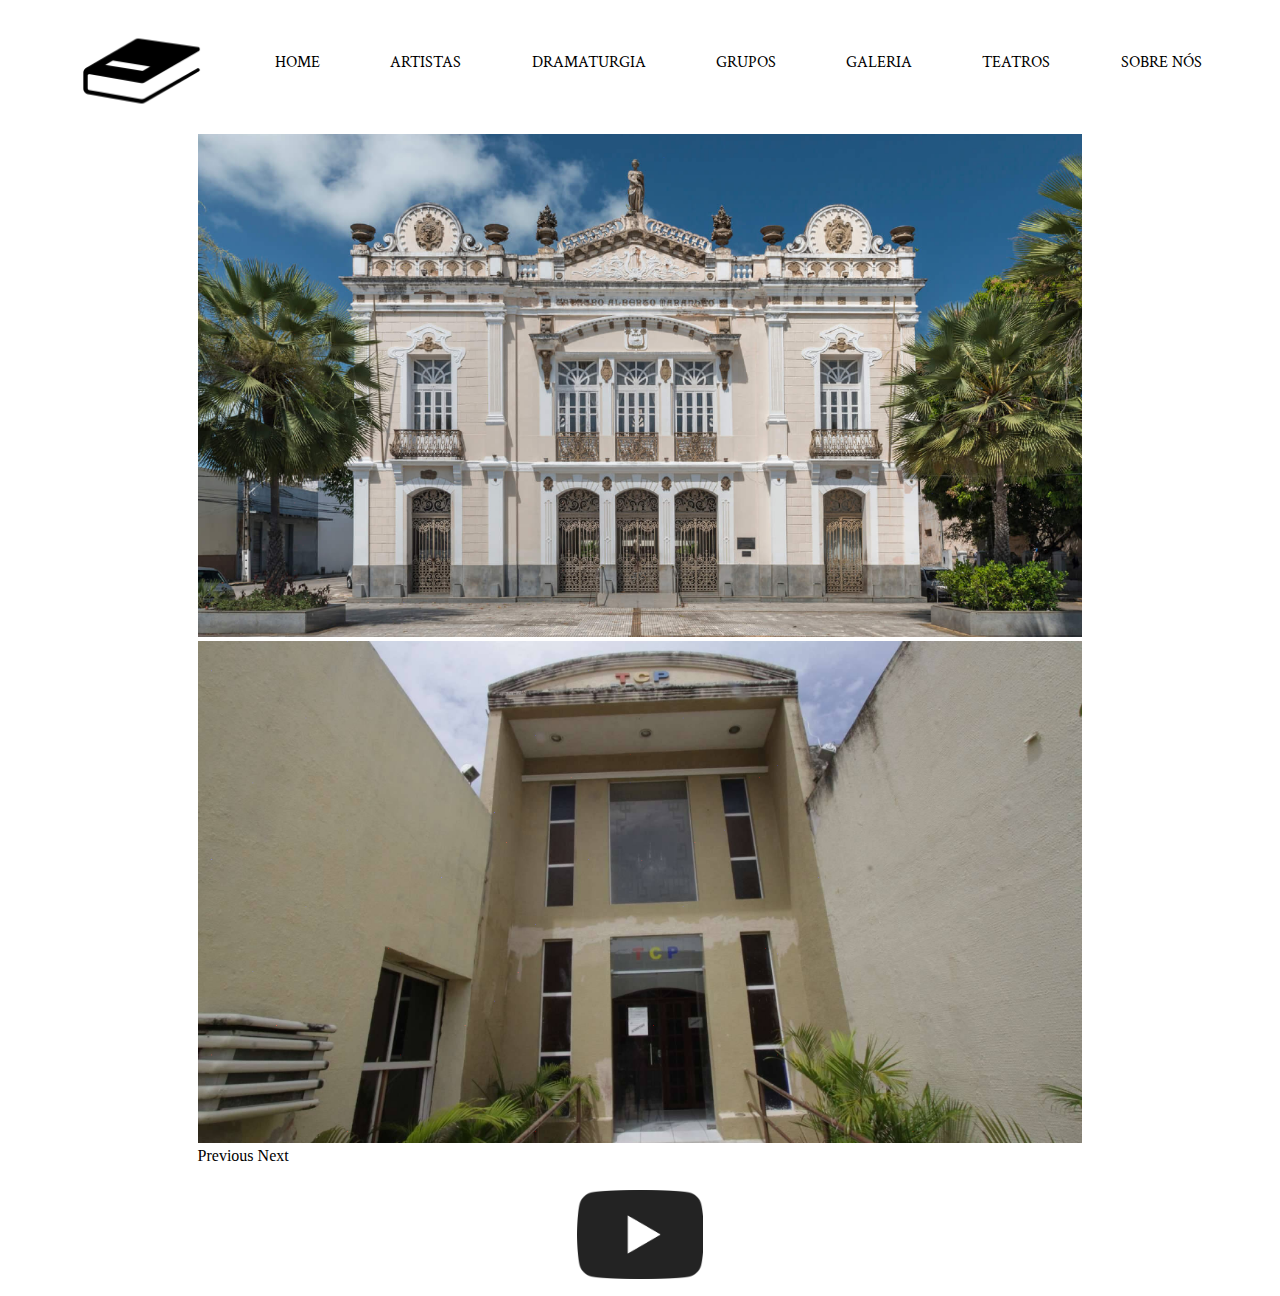
==== index.html @ 7460e3d3 "Add files via upload" ====
<!DOCTYPE html>
<html lang="pt-br">

<head>
  <meta charset="UTF-8">
  <meta name="viewport" content="width=device-width, initial-scale=1.0">
  <title>Home</title>
  <link rel="stylesheet" href="https://stackpath.bootstrapcdn.com/bootstrap/4.1.3/css/bootstrap.min.css"
    integrity="sha384-MCw98/SFnGE8fJT3GXwEOngsV7Zt27NXFoaoApmYm81iuXoPkFOJwJ8ERdknLPMO" crossorigin="anonymous">
  <link rel="stylesheet" href="css/index.css">
  <link href="https://fonts.googleapis.com/css2?family=Crimson+Text&display=swap" rel="stylesheet">
  <link rel="icon" href="imagens/favicon.ico">
</head>

<body class="fadein">
  <div id="navbar">
    <img src="imagens/logo.png" alt="Logo" id="imagemlogo">
    <a href="index.html" id="link1" class="grow">HOME</a>
    <a href="artistas.html" id="link2" class="grow">ARTISTAS</a>
    <a href="dramaturgia.html" id="link3" class="grow">DRAMATURGIA</a>
    <a href="futuro.html" id="link4" class="grow">GRUPOS</a>
    <a href="futuro.html" id="link5" class="grow">GALERIA</a>
    <a href="futuro.html" id="link6" class="grow">TEATROS</a>
    <a href="futuro.html" id="link7" class="grow">SOBRE NÓS</a>
  </div>
  <div id="carrossel">
    <div id="carouselExampleFade" class="carousel slide carousel-fade" data-ride="carousel">
      <div class="carousel-inner">
        <div class="carousel-item active">
          <img class="d-block w-100" src="imagens/carrosselalbertomenor.png" alt="First slide">
        </div>
        <div class="carousel-item">
          <img class="d-block w-100" src="imagens/carrosselpopularmenor.png" alt="Second slide">
        </div>
      </div>
      <a class="carousel-control-prev" href="#carouselExampleFade" role="button" data-slide="prev">
        <span class="carousel-control-prev-icon" aria-hidden="true"></span>
        <span class="sr-only">Previous</span>
      </a>
      <a class="carousel-control-next" href="#carouselExampleFade" role="button" data-slide="next">
        <span class="carousel-control-next-icon" aria-hidden="true"></span>
        <span class="sr-only">Next</span>
      </a>
    </div>
  </div>

  <div id="iconeyt" class="grow">
    <a href="https://www.youtube.com/?gl=BR">
      <img src="imagens/iconeyt.png" alt="Ícone Youtube">
    </a>
  </div>

  <script src="https://code.jquery.com/jquery-3.4.1.slim.min.js"
    integrity="sha384-J6qa4849blE2+poT4WnyKhv5vZF5SrPo0iEjwBvKU7imGFAV0wwj1yYfoRSJoZ+n"
    crossorigin="anonymous"></script>
  <script src="https://cdn.jsdelivr.net/npm/popper.js@1.16.0/dist/umd/popper.min.js"
    integrity="sha384-Q6E9RHvbIyZFJoft+2mJbHaEWldlvI9IOYy5n3zV9zzTtmI3UksdQRVvoxMfooAo"
    crossorigin="anonymous"></script>
  <script src="https://stackpath.bootstrapcdn.com/bootstrap/4.4.1/js/bootstrap.min.js"
    integrity="sha384-wfSDF2E50Y2D1uUdj0O3uMBJnjuUD4Ih7YwaYd1iqfktj0Uod8GCExl3Og8ifwB6"
    crossorigin="anonymous"></script>
</body>

</html>
---- css/index.css ----
html{
    max-width: 100%;
}

#navbar{
    display: flex;
    flex-wrap: wrap;
    justify-content: space-evenly;
    font-family: 'Crimson Text', serif;
    height: 20%;
    width: 100%;
}

#imagemlogo{
    width: 10%;
    height: 20%;
}

a{
    color: black;
    text-decoration: none;
}

#link1,#link2,#link3,#link4,#link5,#link6,#link7{
    margin-top: 3.5%;
    font-size: 100%;
}

img{
    max-width: 100%;
    max-height: 100%;
}

#carrossel{
    width: 70%;
    margin-left: 15%;
}

#iconeyt{
    margin-top: 2%;
    margin-bottom: 1%;
    margin-left: 45%;
    height: 10%;
    width: 10%;
}

.grow { 
    transition: all .2s ease-in-out; 
    }
    
.grow:hover { 
    transform: scale(1.1);
    text-decoration: none;
    }

.fadein {
    -webkit-animation: fadein 1s; /* Safari, Chrome and Opera > 12.1 */
       -moz-animation: fadein 1s; /* Firefox < 16 */
        -ms-animation: fadein 1s; /* Internet Explorer */
         -o-animation: fadein 1s; /* Opera < 12.1 */
            animation: fadein 1s;
}

@keyframes fadein {
    from { opacity: 0; }
    to   { opacity: 1; }
}

/* Firefox < 16 */
@-moz-keyframes fadein {
    from { opacity: 0; }
    to   { opacity: 1; }
}

/* Safari, Chrome and Opera > 12.1 */
@-webkit-keyframes fadein {
    from { opacity: 0; }
    to   { opacity: 1; }
}

/* Internet Explorer */
@-ms-keyframes fadein {
    from { opacity: 0; }
    to   { opacity: 1; }
}

/* Opera < 12.1 */
@-o-keyframes fadein {
    from { opacity: 0; }
    to   { opacity: 1; }
}
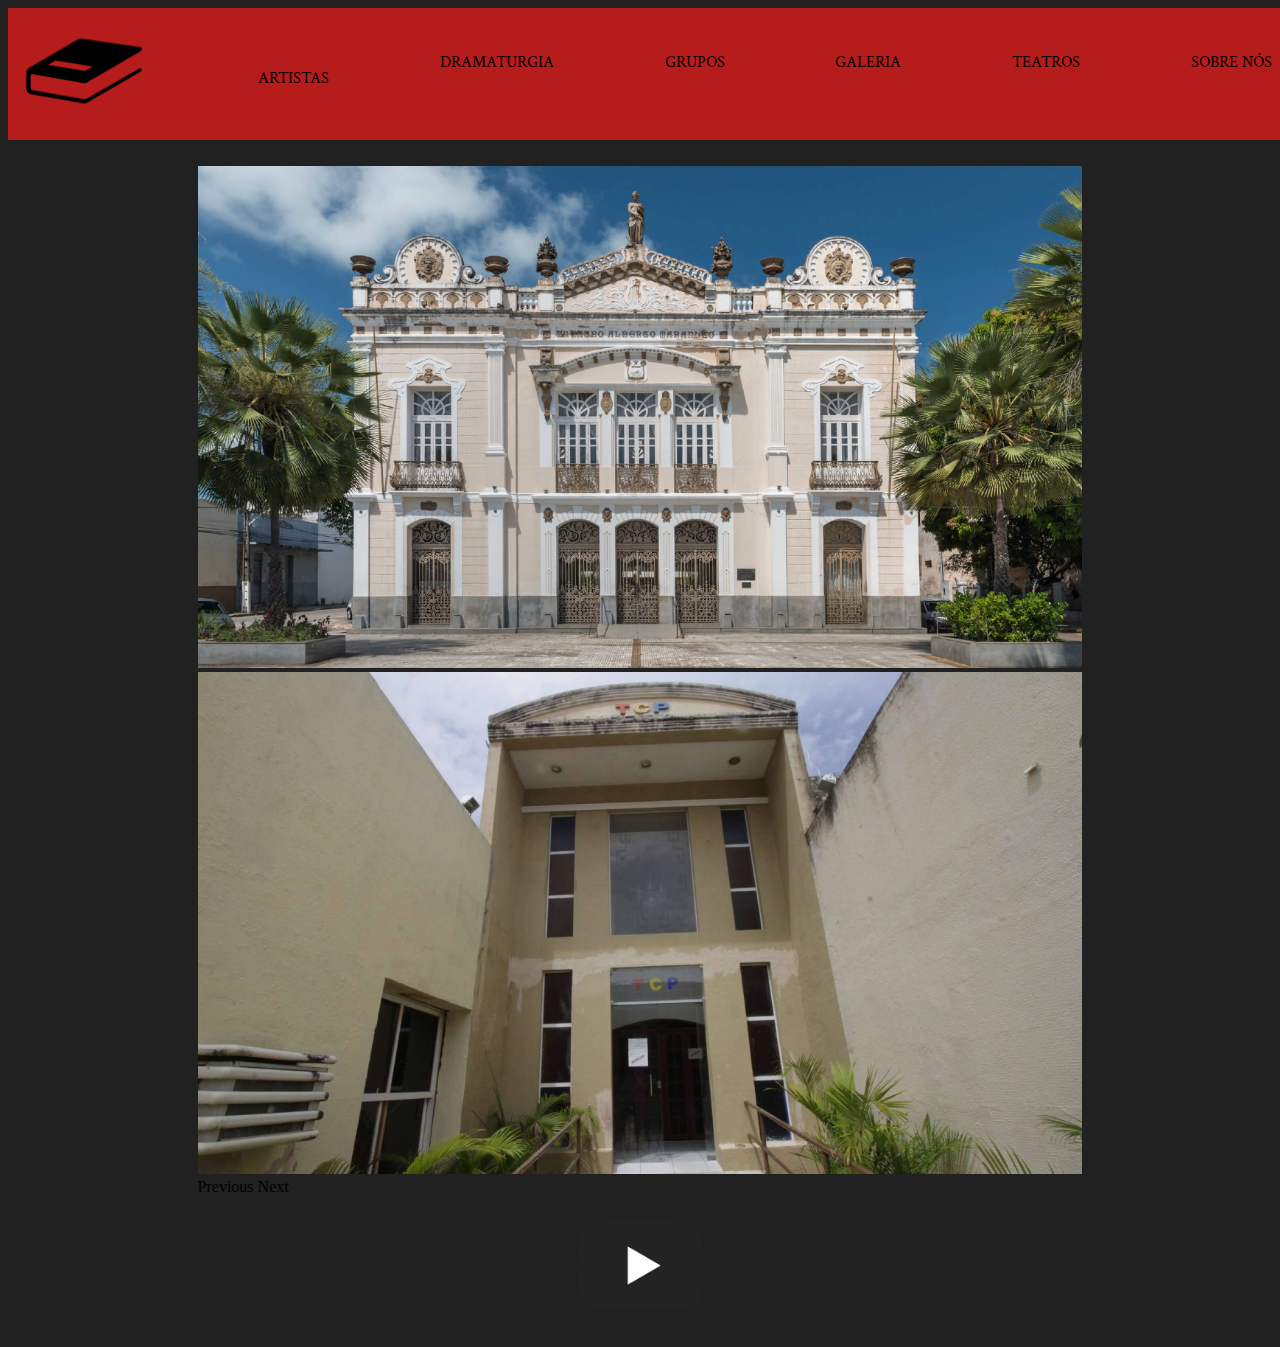
==== commit a46209b8: "Add files via upload" ====
--- a/index.html
+++ b/index.html
@@ -14,14 +14,20 @@
 
 <body class="fadein">
   <div id="navbar">
-    <img src="imagens/logo.png" alt="Logo" id="imagemlogo">
-    <a href="index.html" id="link1" class="grow">HOME</a>
-    <a href="artistas.html" id="link2" class="grow">ARTISTAS</a>
-    <a href="dramaturgia.html" id="link3" class="grow">DRAMATURGIA</a>
-    <a href="futuro.html" id="link4" class="grow">GRUPOS</a>
-    <a href="futuro.html" id="link5" class="grow">GALERIA</a>
-    <a href="futuro.html" id="link6" class="grow">TEATROS</a>
-    <a href="futuro.html" id="link7" class="grow">SOBRE NÓS</a>
+    <a href="index.html" id="link1" class="grow2"><img src="imagens/logo.png" alt="Logo" id="imagemlogo"></a>
+      <div class="dropdown">
+        <p onclick="myFunction()" class="dropbtn" class="grow1">ARTISTAS</p>
+        <div id="myDropdown" class="dropdown-content">
+          <a href="#" onclick="tipo(event)" id="diretor">DIRETOR</a>
+          <a href="#" onclick="tipo(event)" id="ator">ATOR</a>
+          <a href="#" onclick="tipo(event)" id="dramaturgo">DRAMATURGO</a>
+        </div>
+      </div>
+    <a href="dramaturgia.html" id="link3" class="grow1">DRAMATURGIA</a>
+    <a href="futuro.html" id="link4" class="grow1">GRUPOS</a>
+    <a href="futuro.html" id="link5" class="grow1">GALERIA</a>
+    <a href="futuro.html" id="link6" class="grow1">TEATROS</a>
+    <a href="futuro.html" id="link7" class="grow1">SOBRE NÓS</a>
   </div>
   <div id="carrossel">
     <div id="carouselExampleFade" class="carousel slide carousel-fade" data-ride="carousel">
@@ -44,7 +50,7 @@
     </div>
   </div>
 
-  <div id="iconeyt" class="grow">
+  <div id="iconeyt" class="grow2">
     <a href="https://www.youtube.com/?gl=BR">
       <img src="imagens/iconeyt.png" alt="Ícone Youtube">
     </a>
@@ -59,6 +65,7 @@
   <script src="https://stackpath.bootstrapcdn.com/bootstrap/4.4.1/js/bootstrap.min.js"
     integrity="sha384-wfSDF2E50Y2D1uUdj0O3uMBJnjuUD4Ih7YwaYd1iqfktj0Uod8GCExl3Og8ifwB6"
     crossorigin="anonymous"></script>
+  <script src="js/index.js"></script>
 </body>
 
 </html>--- a/css/index.css
+++ b/css/index.css
@@ -1,19 +1,26 @@
 html{
     max-width: 100%;
+}
+
+body{
+    background-color: #212121 ;
 }
 
 #navbar{
     display: flex;
     flex-wrap: wrap;
-    justify-content: space-evenly;
+    justify-content: space-between;
     font-family: 'Crimson Text', serif;
+    padding-right: 1%;
     height: 20%;
     width: 100%;
+    background-color: #b71c1c;
 }
 
-#imagemlogo{
+#link1{
     width: 10%;
     height: 20%;
+    margin-left: 1%;
 }
 
 a{
@@ -21,9 +28,10 @@
     text-decoration: none;
 }
 
-#link1,#link2,#link3,#link4,#link5,#link6,#link7{
+#link2,#link3,#link4,#link5,#link6,#link7{
     margin-top: 3.5%;
     font-size: 100%;
+    height: 1%;
 }
 
 img{
@@ -33,25 +41,34 @@
 
 #carrossel{
     width: 70%;
+    padding-top: 2%;
     margin-left: 15%;
 }
 
 #iconeyt{
     margin-top: 2%;
-    margin-bottom: 1%;
+    padding-bottom: 2%;
     margin-left: 45%;
     height: 10%;
     width: 10%;
 }
 
-.grow { 
-    transition: all .2s ease-in-out; 
+.grow1{ 
+    transition: all .2s ease-in-out;
     }
+
+.grow2{
+    transition: all .2s ease-in-out;
+}
     
-.grow:hover { 
+.grow1:hover { 
+    text-decoration: none;
+    color: white;
+}
+
+.grow2:hover {
     transform: scale(1.1);
-    text-decoration: none;
-    }
+}
 
 .fadein {
     -webkit-animation: fadein 1s; /* Safari, Chrome and Opera > 12.1 */
@@ -60,6 +77,48 @@
          -o-animation: fadein 1s; /* Opera < 12.1 */
             animation: fadein 1s;
 }
+
+.dropbtn {
+    background-color: #b71c1c;
+    font-size: 16px;
+    border: none;
+    cursor: pointer;
+    transition: all .2s ease-in-out;
+  }
+  
+  .dropbtn:hover, .dropbtn:focus {
+      color: white;
+  }
+  
+  .dropdown {
+    position: relative;
+    display: inline-block;
+    margin-top: 3.5%;
+  }
+  
+  .dropdown-content {
+    display: none;
+    position: absolute;
+    background-color: rgba(183, 28, 28, 0.7);
+    min-width: 160px;
+    overflow: auto;
+    box-shadow: 0px 8px 16px 0px rgba(0,0,0,0.2);
+    z-index: 1;
+  }
+  
+  .dropdown-content a {
+    color: black;
+    padding: 12px 16px;
+    text-decoration: none;
+    display: block;
+  }
+  
+  .dropdown a:hover {
+      color: white;
+      transition: all .2s ease-in-out;
+}
+  
+  .show {display: block;}
 
 @keyframes fadein {
     from { opacity: 0; }
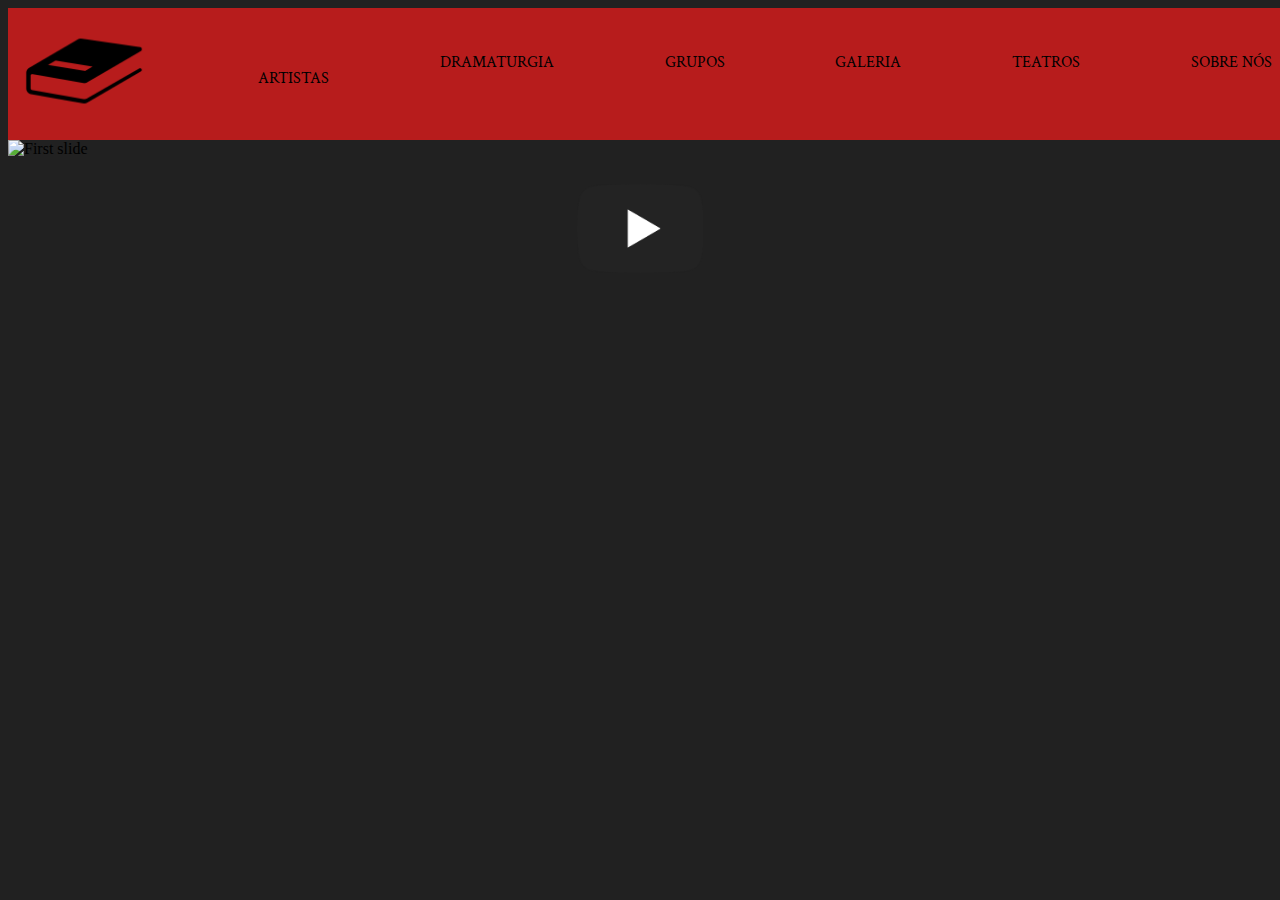
==== commit b0617ff2: "Add files via upload" ====
--- a/index.html
+++ b/index.html
@@ -18,36 +18,22 @@
       <div class="dropdown">
         <p onclick="myFunction()" class="dropbtn" class="grow1">ARTISTAS</p>
         <div id="myDropdown" class="dropdown-content">
+          <a href="#" onclick="tipo(event)" id="todos">TODOS</a>
           <a href="#" onclick="tipo(event)" id="diretor">DIRETOR</a>
           <a href="#" onclick="tipo(event)" id="ator">ATOR</a>
           <a href="#" onclick="tipo(event)" id="dramaturgo">DRAMATURGO</a>
+          <a href="#" onclick="tipo(event)" id="pesquisador">PESQUISADOR</a>
+          <a href="#" onclick="tipo(event)" id="produtor">PRODUTOR</a>
         </div>
       </div>
     <a href="dramaturgia.html" id="link3" class="grow1">DRAMATURGIA</a>
     <a href="futuro.html" id="link4" class="grow1">GRUPOS</a>
-    <a href="futuro.html" id="link5" class="grow1">GALERIA</a>
+    <a href="galeria.html" id="link5" class="grow1">GALERIA</a>
     <a href="futuro.html" id="link6" class="grow1">TEATROS</a>
     <a href="futuro.html" id="link7" class="grow1">SOBRE NÓS</a>
   </div>
-  <div id="carrossel">
-    <div id="carouselExampleFade" class="carousel slide carousel-fade" data-ride="carousel">
-      <div class="carousel-inner">
-        <div class="carousel-item active">
-          <img class="d-block w-100" src="imagens/carrosselalbertomenor.png" alt="First slide">
-        </div>
-        <div class="carousel-item">
-          <img class="d-block w-100" src="imagens/carrosselpopularmenor.png" alt="Second slide">
-        </div>
-      </div>
-      <a class="carousel-control-prev" href="#carouselExampleFade" role="button" data-slide="prev">
-        <span class="carousel-control-prev-icon" aria-hidden="true"></span>
-        <span class="sr-only">Previous</span>
-      </a>
-      <a class="carousel-control-next" href="#carouselExampleFade" role="button" data-slide="next">
-        <span class="carousel-control-next-icon" aria-hidden="true"></span>
-        <span class="sr-only">Next</span>
-      </a>
-    </div>
+  <div id="menu_img">
+          <img class="d-block w-100" src="imagens/menu.png" alt="First slide">
   </div>
 
   <div id="iconeyt" class="grow2">
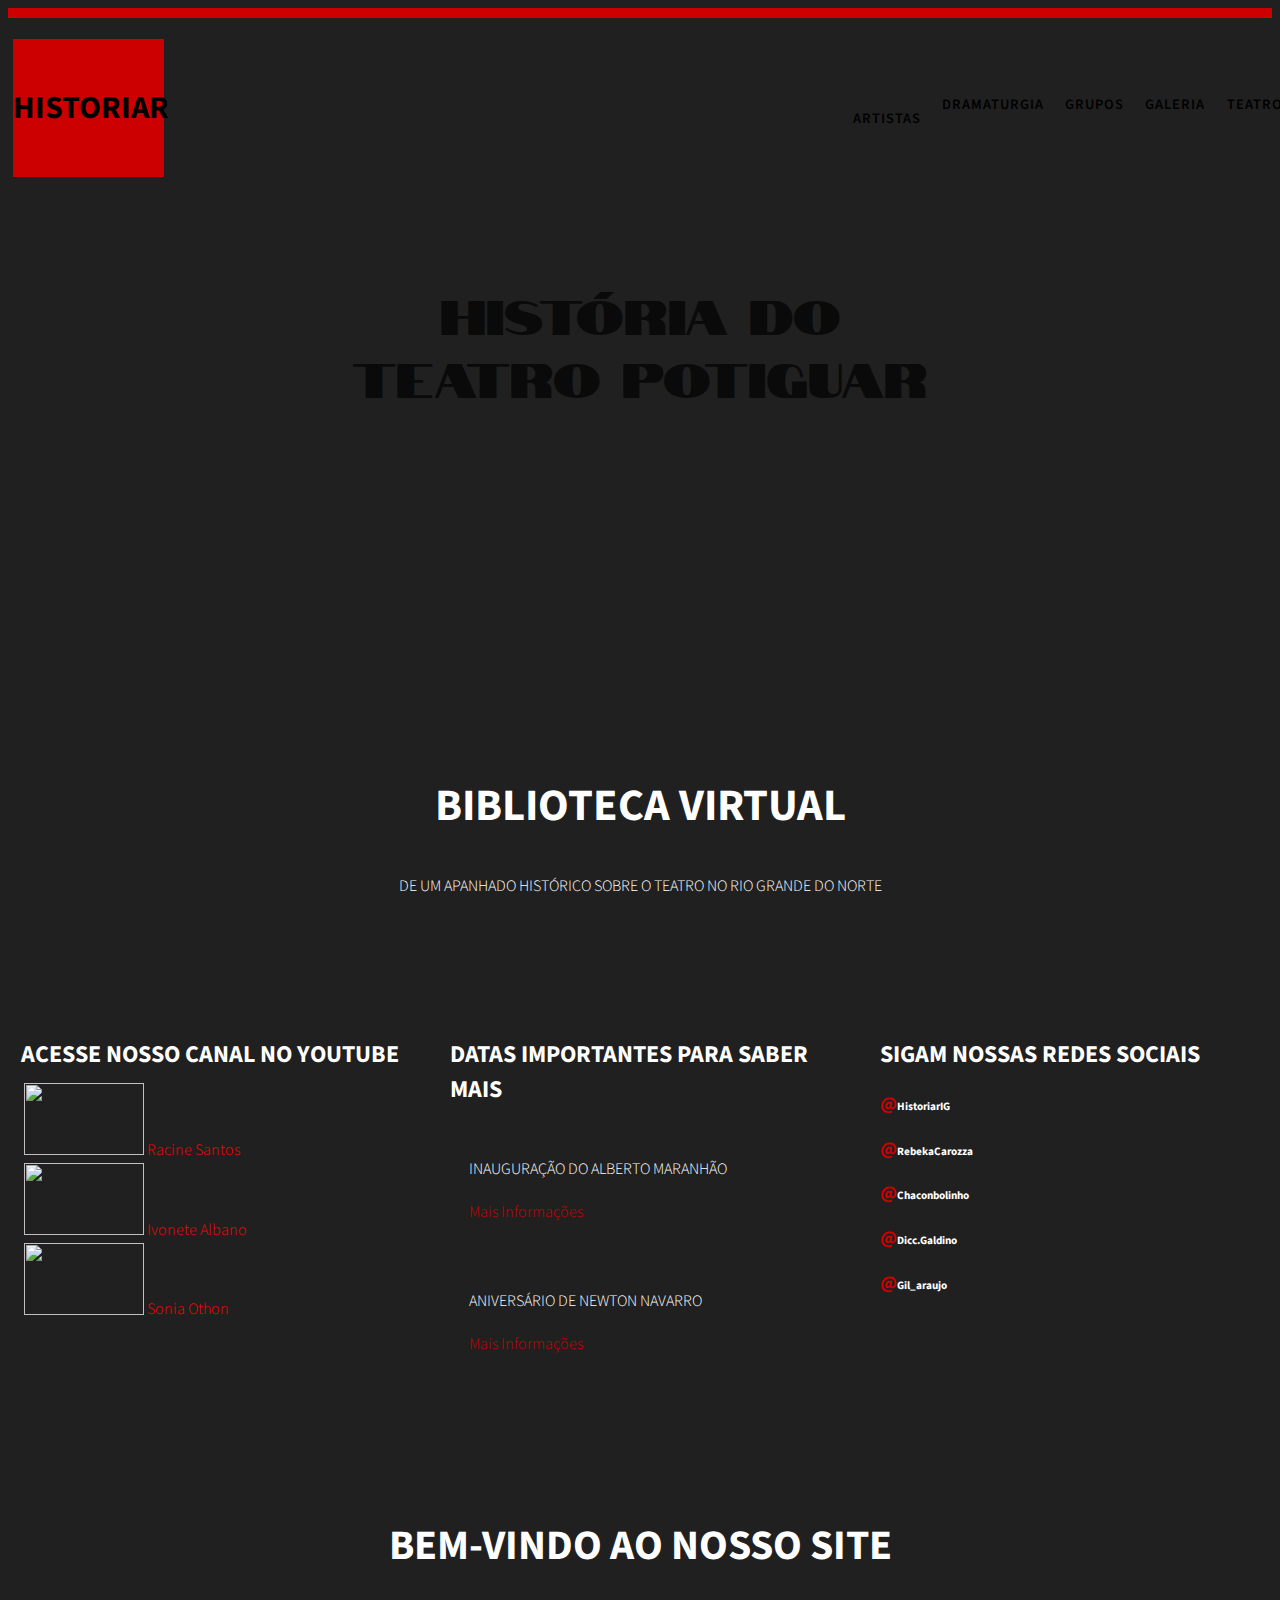
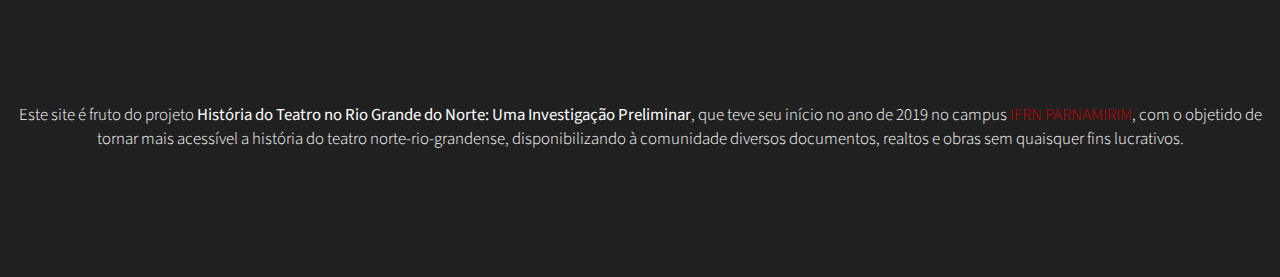
==== commit 33cd9d0e: "Add files via upload" ====
--- a/index.html
+++ b/index.html
@@ -8,38 +8,104 @@
   <link rel="stylesheet" href="https://stackpath.bootstrapcdn.com/bootstrap/4.1.3/css/bootstrap.min.css"
     integrity="sha384-MCw98/SFnGE8fJT3GXwEOngsV7Zt27NXFoaoApmYm81iuXoPkFOJwJ8ERdknLPMO" crossorigin="anonymous">
   <link rel="stylesheet" href="css/index.css">
-  <link href="https://fonts.googleapis.com/css2?family=Crimson+Text&display=swap" rel="stylesheet">
+  <link href="http://fonts.googleapis.com/css?family=Source+Sans+Pro:200,300,400,600,700,900" rel="stylesheet" />
+  <link href="https://fonts.googleapis.com/css2?family=Notable&display=swap" rel="stylesheet">
   <link rel="icon" href="imagens/favicon.ico">
 </head>
 
 <body class="fadein">
-  <div id="navbar">
-    <a href="index.html" id="link1" class="grow2"><img src="imagens/logo.png" alt="Logo" id="imagemlogo"></a>
-      <div class="dropdown">
-        <p onclick="myFunction()" class="dropbtn" class="grow1">ARTISTAS</p>
-        <div id="myDropdown" class="dropdown-content">
-          <a href="#" onclick="tipo(event)" id="todos">TODOS</a>
-          <a href="#" onclick="tipo(event)" id="diretor">DIRETOR</a>
-          <a href="#" onclick="tipo(event)" id="ator">ATOR</a>
-          <a href="#" onclick="tipo(event)" id="dramaturgo">DRAMATURGO</a>
-          <a href="#" onclick="tipo(event)" id="pesquisador">PESQUISADOR</a>
-          <a href="#" onclick="tipo(event)" id="produtor">PRODUTOR</a>
+  <div id="borda"></div>
+  <div id="menu_img">
+    <div id="navbar">
+      <div id="logo">
+        <h1 id="logo1">
+          <br>
+          <a href="index.html" id="link1">HISTORIAR</a>
+          <br>
+          <br>
+        </h1>
+      </div>
+      <div id="menu">
+        <div class="dropdown">
+          <p onclick="myFunction()" class="dropbtn grow1">ARTISTAS</p>
+          <div id="myDropdown" class="dropdown-content">
+            <a href="#" onclick="tipo(event)" id="todos">TODOS</a>
+            <a href="#" onclick="tipo(event)" id="diretor">DIRETOR</a>
+            <a href="#" onclick="tipo(event)" id="ator">ATOR</a>
+            <a href="#" onclick="tipo(event)" id="dramaturgo">DRAMATURGO</a>
+            <a href="#" onclick="tipo(event)" id="pesquisador">PESQUISADOR</a>
+            <a href="#" onclick="tipo(event)" id="produtor">PRODUTOR</a>
+          </div>
+        </div>
+        <a href="dramaturgia.html" id="link3" class="grow1">DRAMATURGIA</a>
+        <a href="futuro.html" id="link4" class="grow1">GRUPOS</a>
+        <a href="galeria.html" id="link5" class="grow1">GALERIA</a>
+        <a href="futuro.html" id="link6" class="grow1">TEATROS</a>
+      </div>
+    </div>
+    <div id="tituloCentral">
+      <span>HISTÓRIA DO <br> TEATRO POTIGUAR</span>
+    </div>
+  </div>
+
+  <div id="conteudo">
+    <div id="conteudoTitulo">
+      <h2 id="tituloh2">BIBLIOTECA VIRTUAL</h2>
+      <span>DE UM APANHADO HISTÓRICO SOBRE O TEATRO NO RIO GRANDE DO NORTE</span>
+    </div>
+    <div id="conteudoImagens">
+      <img src="./imagens/pic01.jpg" alt="">
+      <img src="./imagens/pic02.jpg" alt="">
+      <img src="./imagens/pic03.jpg" alt="">
+    </div>
+    <div id="conteudoColunas">
+      <div id="canalYoutube">
+        <h2 id="tituloCanalYoutube">ACESSE NOSSO CANAL NO YOUTUBE</h2>
+        <div class="conteudoArtistas">
+          <img src="imagens/Racine.png" alt="" id="imagem1">
+          <span id="conteudoRacine">Racine Santos</span>
+        </div>
+        <div class="conteudoArtistas">
+          <img src="imagens/ivonete.png" alt="" id="imagem2">
+          <span id="conteudoIvonete">Ivonete Albano</span>
+        </div>
+        <div class="conteudoArtistas">
+          <img src="imagens/othon.png" alt="" id="imagem3">
+          <span id="conteudoSonia">Sonia Othon</span>
         </div>
       </div>
-    <a href="dramaturgia.html" id="link3" class="grow1">DRAMATURGIA</a>
-    <a href="futuro.html" id="link4" class="grow1">GRUPOS</a>
-    <a href="galeria.html" id="link5" class="grow1">GALERIA</a>
-    <a href="futuro.html" id="link6" class="grow1">TEATROS</a>
-    <a href="futuro.html" id="link7" class="grow1">SOBRE NÓS</a>
-  </div>
-  <div id="menu_img">
-          <img class="d-block w-100" src="imagens/menu.png" alt="First slide">
-  </div>
-
-  <div id="iconeyt" class="grow2">
-    <a href="https://www.youtube.com/?gl=BR">
-      <img src="imagens/iconeyt.png" alt="Ícone Youtube">
-    </a>
+      <div id="datasImportantes">
+        <h2 id="tituloDatasImportantes">DATAS IMPORTANTES PARA SABER MAIS</h2>
+        <div class="datas">
+          <img src="imagens/data1.png" alt="" class="imagemData">
+          <div id="informacoes1">
+            <h3>Inauguração do Alberto Maranhão</h3>
+            <p><a href="#">Mais Informações</a></p>
+          </div>
+        </div>
+        <div class="datas">
+          <img src="imagens/data2.png" alt="" class="imagemData">
+          <div id="informacoes2">
+            <h3>ANIVERSÁRIO DE NEWTON NAVARRO</h3>
+            <p><a href="#">Mais Informações</a></p>
+          </div>
+        </div>
+      </div>
+      <div id="contatos">
+        <h2 id="tituloContatos">SIGAM NOSSAS REDES SOCIAIS</h2>
+        <div class="contatos">
+          <h3>@<a href="#">HistoriarIG</a></h3>
+          <h3>@<a href="#">RebekaCarozza</a></h3>
+          <h3>@<a href="#">Chaconbolinho</a></h3>
+          <h3>@<a href="#">Dicc.Galdino</a></h3>
+          <h3>@<a href="#">Gil_araujo</a></h3>
+        </div>
+      </div>
+    </div>
+    <div id="bemvindo">
+      <h1>BEM-VINDO AO NOSSO SITE</h1>
+      <p>Este site é fruto do projeto <strong>História do Teatro no Rio Grande do Norte: Uma Investigação Preliminar</strong>, que teve seu início no ano de 2019 no campus <a href="https://portal.ifrn.edu.br/campus/parnamirim" rel="nofollow">IFRN PARNAMIRIM</a>, com o objetido de tornar mais acessível a história do teatro norte-rio-grandense, disponibilizando à comunidade diversos documentos, realtos e obras sem quaisquer fins lucrativos.</p>
+    </div>
   </div>
 
   <script src="https://code.jquery.com/jquery-3.4.1.slim.min.js"
--- a/css/index.css
+++ b/css/index.css
@@ -3,24 +3,35 @@
 }
 
 body{
-    background-color: #212121 ;
+    background-color: #202020;
+    font-family: 'Source Sans Pro', sans-serif;
+    font-size: 12pt;
+    font-weight: 300;
+    color: #000000;
 }
 
 #navbar{
     display: flex;
     flex-wrap: wrap;
     justify-content: space-between;
-    font-family: 'Crimson Text', serif;
     padding-right: 1%;
     height: 20%;
     width: 100%;
-    background-color: #b71c1c;
+}
+
+#tituloCentral{
+    text-align: center;
+    margin-top: 10%;
+    font-family: 'Notable', sans-serif;
+    font-size: 3em;
+	color: #0A0A0A;
 }
 
 #link1{
-    width: 10%;
+    width: 15%;
     height: 20%;
-    margin-left: 1%;
+    text-decoration: none;
+    color: black;
 }
 
 a{
@@ -29,9 +40,139 @@
 }
 
 #link2,#link3,#link4,#link5,#link6,#link7{
+    text-decoration: none;
+    color: black;
     margin-top: 3.5%;
     font-size: 100%;
-    height: 1%;
+    height: 21px;
+    margin-left: 3%;
+    margin-right: 3%;
+}
+
+#menu{
+    display: flex;
+    justify-content: space-evenly;
+    margin-right: 6%;
+    margin-top: 5%;
+    font-size: 0.90em;
+	font-weight: 600;
+    color: #1C1C1C;
+    letter-spacing: 1px;
+}
+
+#conteudoTitulo{
+    text-align: center;
+    color: white;
+    margin-top: 80px;
+    margin-bottom: 40px;
+}
+
+#tituloh2{
+    font-size: 2.8em;
+	font-weight: 700;
+}
+
+#conteudoImagens{
+    display: flex;
+    justify-content: space-around;
+    margin-bottom: 80px;
+}
+
+#tituloCanalYoutube, #tituloDatasImportantes, #tituloContatos{
+    color: white;
+    font-size: 1.5em;
+    font-weight: 700;
+    margin-bottom: 5%;
+}
+
+.contatos h3{
+    color: #CC0000;
+}
+
+.contatos a{
+    color: white;
+    font-size: 60%;
+    font-weight: bold;
+}
+
+#conteudoRacine, #conteudoSonia, #conteudoIvonete{
+    color: red;
+}
+
+#canalYoutube{
+    display: flex;
+    flex-direction: column;
+}
+
+#imagem1, #imagem2, #imagem3{
+    width: 120px;
+    height: 72px;
+    margin-bottom: 4%;
+    margin-left: 1%;
+    margin-top: -2%;
+}
+
+#conteudoColunas{
+    display: flex;
+    justify-content: space-between;
+}
+
+.datas{
+    display: flex;
+    margin-bottom: 5%;
+}
+
+#informacoes1, #informacoes2{
+    margin-left: 5%;
+}
+
+.imagemData{
+    max-width: 90px;
+    max-height: 100px;
+}
+
+.datas a{
+	display: block;
+	text-decoration: none;
+	color: #CC0000;
+}
+
+.datas h3{
+	padding: 1em 0em 5px 0em;
+	text-transform: uppercase;
+	font-size: 1em;
+    font-weight: 300;
+    color: white;
+}
+
+#datasImportantes, #canalYoutube, #contatos{
+    width: 30%;
+}
+
+#canalYoutube{
+    margin-left: 1%;
+}
+
+#contatos{
+    margin-right: 1%;
+}
+
+#bemvindo{
+    margin-top: 10%;
+    color: white;
+    font-size: 105%;
+    text-align: center;
+    margin-bottom: 10%;
+}
+
+#bemvindo a{
+    color: #CC0000;
+}
+
+#bemvindo h1{
+    font-weight: bold;
+    margin-bottom: 10%;
+    font-size: 250%;
 }
 
 img{
@@ -39,14 +180,24 @@
     max-height: 100%;
 }
 
-#carrossel{
-    width: 70%;
-    padding-top: 2%;
-    margin-left: 15%;
+#menu_img{
+    width: 100%;
+    height: 676px;
+    background: url(../imagens/banner.png) no-repeat center;
+    background-size: cover;
+}
+
+#borda{
+    height: 10px;
+    background-color: #CC0000;
+}
+
+#logo1{
+    background-color: #CC0000;
+    margin-left: 3%;
 }
 
 #iconeyt{
-    margin-top: 2%;
     padding-bottom: 2%;
     margin-left: 45%;
     height: 10%;
@@ -63,7 +214,7 @@
     
 .grow1:hover { 
     text-decoration: none;
-    color: white;
+    background-color: #CC0000;
 }
 
 .grow2:hover {
@@ -79,21 +230,22 @@
 }
 
 .dropbtn {
-    background-color: #b71c1c;
-    font-size: 16px;
+    color: black;
     border: none;
     cursor: pointer;
     transition: all .2s ease-in-out;
   }
   
   .dropbtn:hover, .dropbtn:focus {
-      color: white;
+
   }
   
   .dropdown {
     position: relative;
     display: inline-block;
     margin-top: 3.5%;
+    margin-left: 3%;
+    margin-right: 3%;
   }
   
   .dropdown-content {
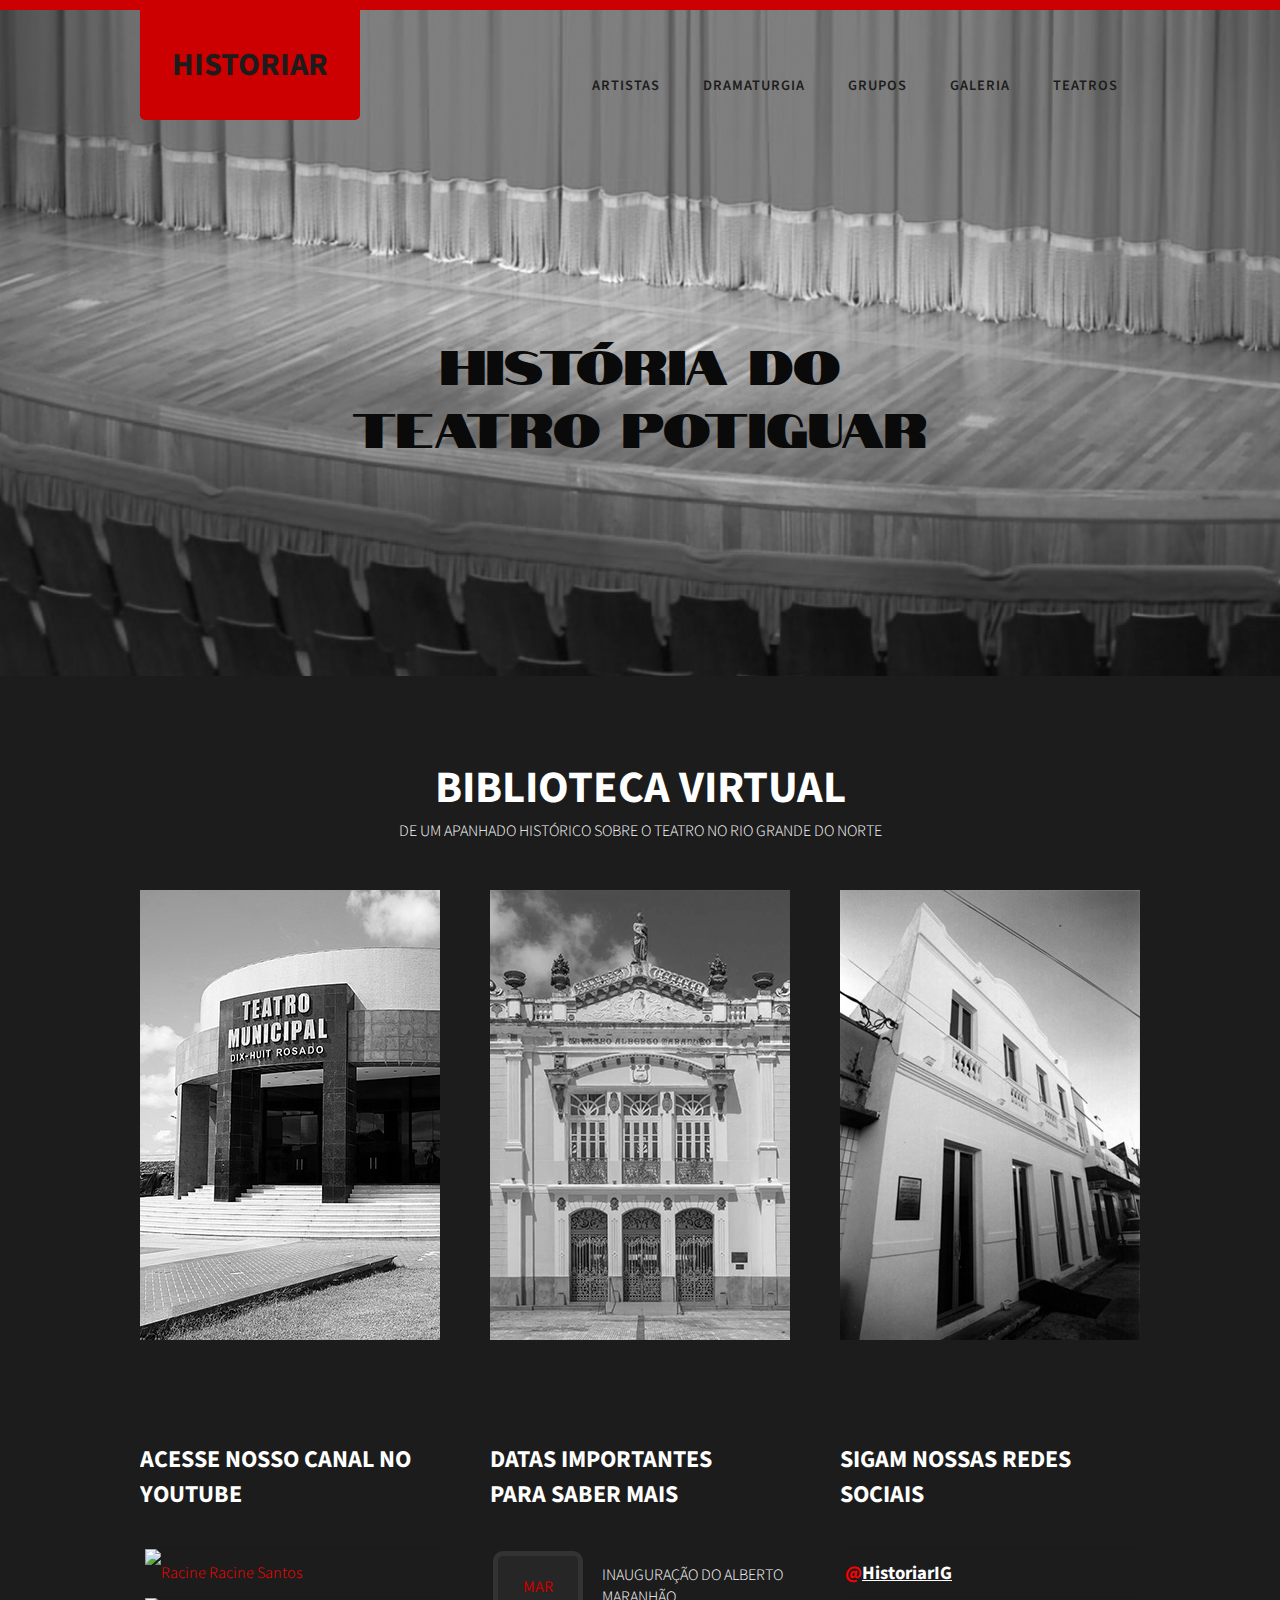
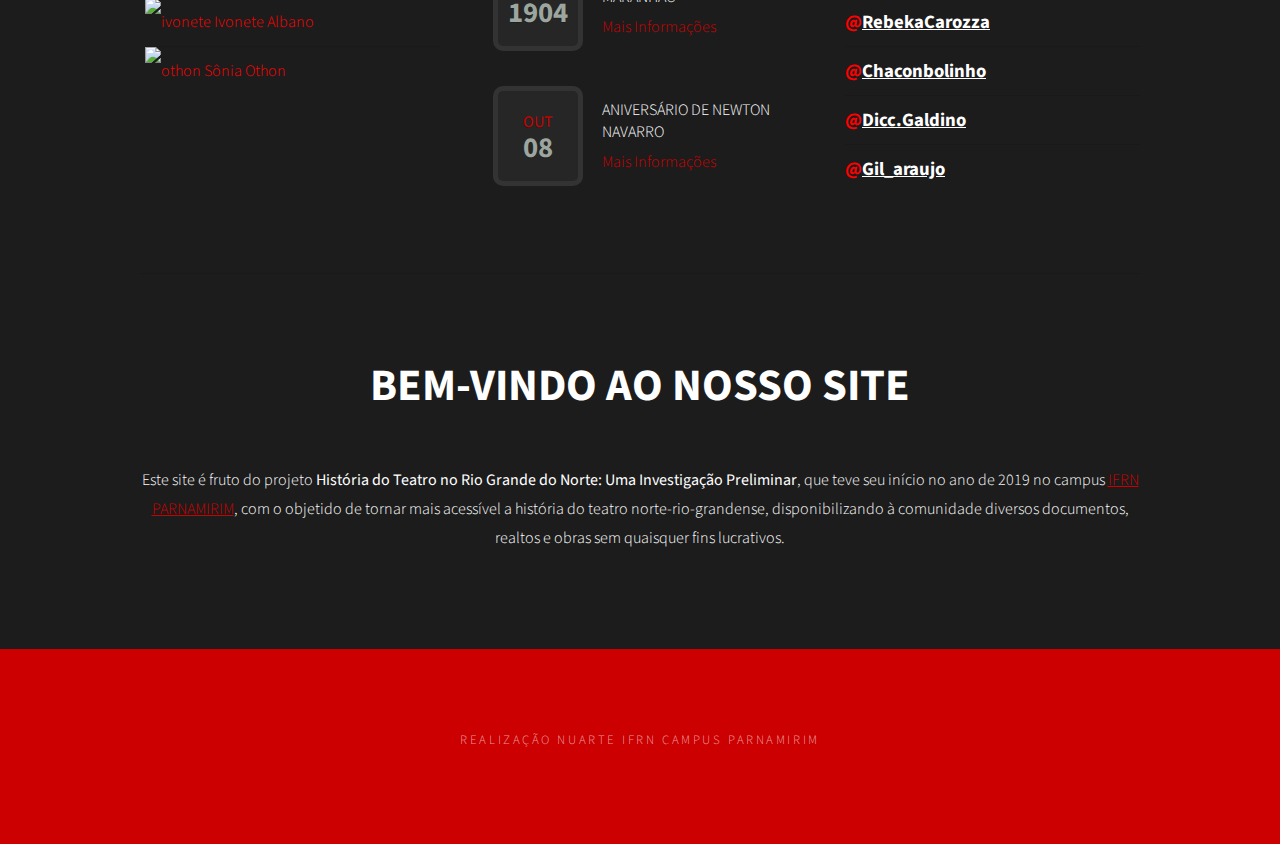
==== commit 6d805e77: "Add files via upload" ====
--- a/index.html
+++ b/index.html
@@ -1,123 +1,163 @@
-<!DOCTYPE html>
-<html lang="pt-br">
+<!DOCTYPE html PUBLIC "-//W3C//DTD XHTML 1.0 Strict//EN" "http://www.w3.org/TR/xhtml1/DTD/xhtml1-strict.dtd">
+<html xmlns="http://www.w3.org/1999/xhtml">
+<head>
+<meta http-equiv="Content-Type" content="text/html; charset=utf-8" />
+<title>HISTORIAR</title>
+<meta name="keywords" content="" />
+<meta name="description" content="" />
+<link rel="stylesheet" href="css/glide.core.css">
+<link href="http://fonts.googleapis.com/css?family=Source+Sans+Pro:200,300,400,600,700,900" rel="stylesheet" />
+<link href="https://fonts.googleapis.com/css2?family=Notable&display=swap" rel="stylesheet">
+<link href="css/index.css" rel="stylesheet" type="text/css" media="all" />
+<link href="css/fonts.css" rel="stylesheet" type="text/css" media="all" />
+<script src="https://code.jquery.com/jquery-3.4.1.slim.min.js"
+integrity="sha384-J6qa4849blE2+poT4WnyKhv5vZF5SrPo0iEjwBvKU7imGFAV0wwj1yYfoRSJoZ+n"
+crossorigin="anonymous"></script>
+<script src="https://cdn.jsdelivr.net/npm/popper.js@1.16.0/dist/umd/popper.min.js"
+integrity="sha384-Q6E9RHvbIyZFJoft+2mJbHaEWldlvI9IOYy5n3zV9zzTtmI3UksdQRVvoxMfooAo"
+crossorigin="anonymous"></script>
+<script src="https://stackpath.bootstrapcdn.com/bootstrap/4.4.1/js/bootstrap.min.js"
+integrity="sha384-wfSDF2E50Y2D1uUdj0O3uMBJnjuUD4Ih7YwaYd1iqfktj0Uod8GCExl3Og8ifwB6"
+crossorigin="anonymous"></script>
+<script src="js/index.js"></script>
 
-<head>
-  <meta charset="UTF-8">
-  <meta name="viewport" content="width=device-width, initial-scale=1.0">
-  <title>Home</title>
-  <link rel="stylesheet" href="https://stackpath.bootstrapcdn.com/bootstrap/4.1.3/css/bootstrap.min.css"
-    integrity="sha384-MCw98/SFnGE8fJT3GXwEOngsV7Zt27NXFoaoApmYm81iuXoPkFOJwJ8ERdknLPMO" crossorigin="anonymous">
-  <link rel="stylesheet" href="css/index.css">
-  <link href="http://fonts.googleapis.com/css?family=Source+Sans+Pro:200,300,400,600,700,900" rel="stylesheet" />
-  <link href="https://fonts.googleapis.com/css2?family=Notable&display=swap" rel="stylesheet">
-  <link rel="icon" href="imagens/favicon.ico">
+
+
 </head>
-
-<body class="fadein">
-  <div id="borda"></div>
-  <div id="menu_img">
-    <div id="navbar">
-      <div id="logo">
-        <h1 id="logo1">
-          <br>
-          <a href="index.html" id="link1">HISTORIAR</a>
-          <br>
-          <br>
-        </h1>
-      </div>
-      <div id="menu">
-        <div class="dropdown">
-          <p onclick="myFunction()" class="dropbtn grow1">ARTISTAS</p>
-          <div id="myDropdown" class="dropdown-content">
-            <a href="#" onclick="tipo(event)" id="todos">TODOS</a>
-            <a href="#" onclick="tipo(event)" id="diretor">DIRETOR</a>
-            <a href="#" onclick="tipo(event)" id="ator">ATOR</a>
-            <a href="#" onclick="tipo(event)" id="dramaturgo">DRAMATURGO</a>
-            <a href="#" onclick="tipo(event)" id="pesquisador">PESQUISADOR</a>
-            <a href="#" onclick="tipo(event)" id="produtor">PRODUTOR</a>
-          </div>
-        </div>
-        <a href="dramaturgia.html" id="link3" class="grow1">DRAMATURGIA</a>
-        <a href="futuro.html" id="link4" class="grow1">GRUPOS</a>
-        <a href="galeria.html" id="link5" class="grow1">GALERIA</a>
-        <a href="futuro.html" id="link6" class="grow1">TEATROS</a>
-      </div>
-    </div>
-    <div id="tituloCentral">
-      <span>HISTÓRIA DO <br> TEATRO POTIGUAR</span>
-    </div>
-  </div>
-
-  <div id="conteudo">
-    <div id="conteudoTitulo">
-      <h2 id="tituloh2">BIBLIOTECA VIRTUAL</h2>
-      <span>DE UM APANHADO HISTÓRICO SOBRE O TEATRO NO RIO GRANDE DO NORTE</span>
-    </div>
-    <div id="conteudoImagens">
-      <img src="./imagens/pic01.jpg" alt="">
-      <img src="./imagens/pic02.jpg" alt="">
-      <img src="./imagens/pic03.jpg" alt="">
-    </div>
-    <div id="conteudoColunas">
-      <div id="canalYoutube">
-        <h2 id="tituloCanalYoutube">ACESSE NOSSO CANAL NO YOUTUBE</h2>
-        <div class="conteudoArtistas">
-          <img src="imagens/Racine.png" alt="" id="imagem1">
-          <span id="conteudoRacine">Racine Santos</span>
-        </div>
-        <div class="conteudoArtistas">
-          <img src="imagens/ivonete.png" alt="" id="imagem2">
-          <span id="conteudoIvonete">Ivonete Albano</span>
-        </div>
-        <div class="conteudoArtistas">
-          <img src="imagens/othon.png" alt="" id="imagem3">
-          <span id="conteudoSonia">Sonia Othon</span>
-        </div>
-      </div>
-      <div id="datasImportantes">
-        <h2 id="tituloDatasImportantes">DATAS IMPORTANTES PARA SABER MAIS</h2>
-        <div class="datas">
-          <img src="imagens/data1.png" alt="" class="imagemData">
-          <div id="informacoes1">
-            <h3>Inauguração do Alberto Maranhão</h3>
-            <p><a href="#">Mais Informações</a></p>
-          </div>
-        </div>
-        <div class="datas">
-          <img src="imagens/data2.png" alt="" class="imagemData">
-          <div id="informacoes2">
-            <h3>ANIVERSÁRIO DE NEWTON NAVARRO</h3>
-            <p><a href="#">Mais Informações</a></p>
-          </div>
-        </div>
-      </div>
-      <div id="contatos">
-        <h2 id="tituloContatos">SIGAM NOSSAS REDES SOCIAIS</h2>
-        <div class="contatos">
-          <h3>@<a href="#">HistoriarIG</a></h3>
-          <h3>@<a href="#">RebekaCarozza</a></h3>
-          <h3>@<a href="#">Chaconbolinho</a></h3>
-          <h3>@<a href="#">Dicc.Galdino</a></h3>
-          <h3>@<a href="#">Gil_araujo</a></h3>
-        </div>
-      </div>
-    </div>
-    <div id="bemvindo">
-      <h1>BEM-VINDO AO NOSSO SITE</h1>
-      <p>Este site é fruto do projeto <strong>História do Teatro no Rio Grande do Norte: Uma Investigação Preliminar</strong>, que teve seu início no ano de 2019 no campus <a href="https://portal.ifrn.edu.br/campus/parnamirim" rel="nofollow">IFRN PARNAMIRIM</a>, com o objetido de tornar mais acessível a história do teatro norte-rio-grandense, disponibilizando à comunidade diversos documentos, realtos e obras sem quaisquer fins lucrativos.</p>
-    </div>
-  </div>
-
-  <script src="https://code.jquery.com/jquery-3.4.1.slim.min.js"
-    integrity="sha384-J6qa4849blE2+poT4WnyKhv5vZF5SrPo0iEjwBvKU7imGFAV0wwj1yYfoRSJoZ+n"
-    crossorigin="anonymous"></script>
-  <script src="https://cdn.jsdelivr.net/npm/popper.js@1.16.0/dist/umd/popper.min.js"
-    integrity="sha384-Q6E9RHvbIyZFJoft+2mJbHaEWldlvI9IOYy5n3zV9zzTtmI3UksdQRVvoxMfooAo"
-    crossorigin="anonymous"></script>
-  <script src="https://stackpath.bootstrapcdn.com/bootstrap/4.4.1/js/bootstrap.min.js"
-    integrity="sha384-wfSDF2E50Y2D1uUdj0O3uMBJnjuUD4Ih7YwaYd1iqfktj0Uod8GCExl3Og8ifwB6"
-    crossorigin="anonymous"></script>
-  <script src="js/index.js"></script>
+<body>
+<div id="header-wrapper">
+	<div id="header" class="containerdrop">
+		<div id="logo">
+			<h1><a href="index.html">HISTORIAR</a></h1>
+		</div>
+		<div id="menu">
+			<ul>
+				<li><a onclick="myFunction()" class="dropbtn">ARTISTAS</a></li>
+				<li><a href="dramaturgia.html" accesskey="2" title="">DRAMATURGIA</a></li>
+				<li><a href="futuro.html" accesskey="3" title="">GRUPOS</a></li>
+				<li><a href="galeria.html" accesskey="4" title="">GALERIA</a></li>
+				<li><a href="futuro.html" accesskey="5" title="">TEATROS</a></li>
+				<div class="dropdown" id="dropdown">
+					<div id="myDropdown" class="dropdown-content">
+					  <a href="#" onclick="tipo(event)" id="todos">TODOS</a>
+					  <a href="#" onclick="tipo(event)" id="diretor">DIRETOR</a>
+					  <a href="#" onclick="tipo(event)" id="ator">ATOR</a>
+					  <a href="#" onclick="tipo(event)" id="dramaturgo">DRAMATURGO</a>
+					  <a href="#" onclick="tipo(event)" id="pesquisador">PESQUISADOR</a>
+					  <a href="#" onclick="tipo(event)" id="produtor">PRODUTOR</a>
+					</div>
+				  </div>
+			</ul>
+		</div>
+	</div>
+	<div id="banner" class="container"><span>HISTÓRIA DO <br> TEATRO POTIGUAR</span></div>
+</div>
+<div id="wrapper">
+	<div id="staff" class="container">
+		<div class="title">
+			<h2>BIBLIOTECA VIRTUAL</h2>
+			<span>De um apanhado histórico sobre o teatro no Rio Grande do Norte</span> </div>
+		<div class="boxA">
+			<div class="glide">
+			<div class="glide__track" data-glide-el="track">
+			  <ul class="glide__slides">
+				<li class="glide__slide"><img src="Imagens Index/pic01.jpg" width="300" height="450" alt="Dix-Huit Rosado" class="imagemcinza"/></li>
+				<li class="glide__slide"><img src="Imagens Index/pic01-02.jpg" width="300" height="450" alt="Alberto Maranhão" class="imagemcinza"/></li>
+				<li class="glide__slide"><img src="Imagens Index/pic01-03.jpg" width="300" height="450" alt="Casa da Ribeira" class="imagemcinza"/></li>
+			  </ul>
+			</div>
+		  </div>
+		</div>
+		<div class="boxB">
+			<div class="glide2">
+				<div class="glide__track" data-glide-el="track">
+				  <ul class="glide__slides">
+					<li class="glide__slide"><img src="Imagens Index/pic02.jpg" width="300" height="450" alt="Dix-Huit Rosado" class="imagemcinza"/></li>
+					<li class="glide__slide"><img src="Imagens Index/pic02-02.jpg" width="300" height="450" alt="Alberto Maranhão" class="imagemcinza"/></li>
+					<li class="glide__slide"><img src="Imagens Index/pic02-03.jpg" width="300" height="450" alt="Casa da Ribeira" class="imagemcinza"/></li>
+				  </ul>
+				</div>
+			  </div>
+		</div>
+		<div class="boxC">
+			<div class="glide3">
+				<div class="glide__track" data-glide-el="track">
+				  <ul class="glide__slides">
+					<li class="glide__slide"><img src="Imagens Index/pic03.jpg" width="300" height="450" alt="Dix-Huit Rosado" class="imagemcinza"/></li>
+					<li class="glide__slide"><img src="Imagens Index/pic03-02.jpg" width="300" height="450" alt="Alberto Maranhão" class="imagemcinza"/></li>
+					<li class="glide__slide"><img src="Imagens Index/pic03-03.jpg" width="300" height="450" alt="Casa da Ribeira" class="imagemcinza"/></li>
+				  </ul>
+				</div>
+			  </div>
+		</div>
+	</div>
+	<div id="page" class="container">
+		<div class="boxA">
+			<h2>ACESSE NOSSO CANAL NO YOUTUBE</h2>
+			<ul class="style4">
+				<li><img src="imagens/Racine.png" alt="Racine" width="120" height="72"> Racine Santos</li>
+				<li><img src="imagens/ivonete.png" alt="ivonete" width="120" height="72"> Ivonete Albano</li>
+				<li><img src="imagens/othon.png" alt="othon" width="120" height="72"> Sônia Othon</li>
+			</ul>
+		</div>
+		<div class="boxB">
+			<h2>Datas importantes<br />
+				<span> Para saber mais </span></h2>
+			<ul class="style3">
+				<li class="first">
+					<p class="date"><a href="#">Mar<b>1904</b></a></p>
+					<h3>Inauguração do Alberto Maranhão</h3>
+					<p><a href="#">Mais Informações</a></p>
+				</li>
+				<li>
+					<p class="date"><a href="#">Out<b>08</b></a></p>
+					<h3>Aniversário de Newton Navarro</h3>
+					<p><a href="#">Mais Informações</a></p>
+				</li>
+			</ul>
+		</div>
+		<div class="boxC">
+			<h2>Sigam Nossas Redes Sociais </h2>
+			<ul class="style4">
+				<li><h3>@<a href="https://www.instagram.com/">HistoriarIG</a></h3></li>
+				<li><h3>@<a href="https://www.instagram.com/rebekacarozza/">RebekaCarozza</a></h3></li>
+				<li><h3>@<a href="https://www.instagram.com/chaconbolinho/">Chaconbolinho</a></h3></li>
+				<li><h3>@<a href="https://www.instagram.com/dixx.galadino/">Dicc.Galdino</a></h3></li>
+				<li><h3>@<a href="https://www.instagram.com/gil_araujjo/">Gil_araujo</a></h3></li>
+			</ul>
+		</div>
+	</div>
+	<div id="welcome" class="container">
+		<div class="title">
+			<h2>Bem-Vindo ao Nosso Site</h2>
+		</div>
+		<p>Este site é fruto do projeto <strong>História do Teatro no Rio Grande do Norte: Uma Investigação Preliminar</strong>, que teve seu início no ano de 2019 no campus <a href="https://portal.ifrn.edu.br/campus/parnamirim" rel="nofollow">IFRN PARNAMIRIM</a>, com o objetido de tornar mais acessível a história do teatro norte-rio-grandense, disponibilizando à comunidade diversos documentos, realtos e obras sem quaisquer fins lucrativos.</p>
+	</div>
+</div>
+<div id="copyright" class="container">
+	<p>Realização Nuarte IFRN Campus Parnamirim</p>
+</div>
+<script src="https://cdn.jsdelivr.net/npm/@glidejs/glide"></script>
+<script>
+	new Glide('.glide', {
+  type: 'carousel',
+  autoplay: 3000,
+  hoverpause: true,
+}).mount()
+</script>
+<script>
+	new Glide('.glide2', {
+  type: 'carousel',
+  autoplay: 3000,
+  hoverpause: true,
+}).mount()
+</script>
+<script>
+	new Glide('.glide3', {
+  type: 'carousel',
+  autoplay: 3000,
+  hoverpause: true,
+}).mount()
+</script>
 </body>
-
-</html>+</html>
--- a/css/index.css
+++ b/css/index.css
@@ -1,246 +1,516 @@
-html{
-    max-width: 100%;
-}
-
-body{
-    background-color: #202020;
-    font-family: 'Source Sans Pro', sans-serif;
-    font-size: 12pt;
-    font-weight: 300;
-    color: #000000;
-}
-
-#navbar{
-    display: flex;
-    flex-wrap: wrap;
-    justify-content: space-between;
-    padding-right: 1%;
-    height: 20%;
-    width: 100%;
-}
-
-#tituloCentral{
-    text-align: center;
-    margin-top: 10%;
-    font-family: 'Notable', sans-serif;
-    font-size: 3em;
+
+html, body
+{
+	height: 100%;
+}
+
+body
+{
+	margin: 0px;
+	padding: 0px;
+	background: #CC0000;
+	font-family: 'Source Sans Pro', sans-serif;
+	font-size: 12pt;
+	font-weight: 300;
+	color: #000000;
+}
+
+h1, h2, h3
+{
+	margin: 0;
+	padding: 0;
+	color: white;
+}
+
+p, ol, ul
+{
+	margin-top: 0;
+}
+
+ol, ul
+{
+	padding: 0;
+	list-style: none;
+}
+
+p
+{
+	line-height: 180%;
+	color: white;
+}
+
+strong
+{
+}
+
+a
+{
+	color: #CC0000;
+}
+
+a:hover
+{
+	text-decoration: none;
+}
+
+.container
+{
+	overflow: hidden;
+	margin: 0em auto;
+	width: 1000px;
+}
+
+.containerdrop
+{
+	margin: 0em auto;
+	width: 1000px;
+}
+
+/*********************************************************************************/
+/* Image Style                                                                   */
+/*********************************************************************************/
+
+	.image
+{
+	display: inline-droplock;
+}
+
+.image img
+{
+	display: block;
+	width: 100%;
+}
+
+.image-full
+{
+	display: block;
+	width: 100%;
+	margin: 0 0 2em 0;
+}
+
+.image-left
+{
+	float: left;
+	margin: 0 2em 2em 0;
+}
+
+.image-centered
+{
+	display: block;
+	margin: 0 0 2em 0;
+}
+
+.image-centered img
+{
+	margin: 0 auto;
+	width: auto;
+}
+
+
+/*********************************************************************************/
+/* 4-column                                                                      */
+/*********************************************************************************/
+
+	.box1,  .box2,  .box3,  .box4
+{
+	width: 235px;
+}
+ .box1,  .box2,  .box3 {
+ float: left;
+ margin-right: 20px;
+}
+
+.box4
+{
+	float: right;
+}
+
+/*********************************************************************************/
+/* 3-column                                                                      */
+/*********************************************************************************/
+
+	.boxA,  .boxB,  .boxC
+{
+	width: 300px;
+}
+
+.boxA,  .boxB
+{
+	float: left;
+	margin-right: 50px;
+}
+
+.boxC
+{
+	float: right;
+}
+
+/*********************************************************************************/
+/* 2-column                                                                      */
+/*********************************************************************************/
+
+	.tbox1,  .tbox2
+{
+	width: 575px;
+}
+
+.tbox1
+{
+	float: left;
+}
+
+.tbox2
+{
+	float: right;
+}
+
+#wrapper
+{
+	background: #1C1C1C;
+}
+
+/*********************************************************************************/
+/* Header                                                                        */
+/*********************************************************************************/
+
+	#header-wrapper
+{
+	background: url(Banner/banner.png) no-repeat center;
+	background-size: cover;
+	border-top: 10px solid #CC0000;
+}
+
+#header
+{
+	position: relative;
+	padding: 5em 0em;
+}
+
+/*********************************************************************************/
+/* Logo                                                                          */
+/*********************************************************************************/
+
+	#logo
+{
+}
+
+#logo h1
+{
+	position: absolute;
+	top: 0;
+	left: 0;
+	padding: 1em 1em;
+	background: #CC0000;
+	border-radius: 0px 0px 5px 5px;
+}
+
+#logo a
+{
+	text-decoration: none;
+	color: #1C1C1C;
+}
+
+/*********************************************************************************/
+/* Menu                                                                          */
+/*********************************************************************************/
+
+	#menu
+{
+	position: absolute;
+	top: 4em;
+	right: 0;
+}
+
+#menu ul
+{
+	display: inline-block;
+}
+
+#menu li
+{
+	display: block;
+	float: left;
+	text-align: center;
+}
+
+#menu li a, #menu li span
+{
+	padding: 1em 1.5em;
+	letter-spacing: 1px;
+	text-decoration: none;
+	text-transform: uppercase;
+	font-size: 0.90em;
+	font-weight: 600;
+	color: #1C1C1C;
+}
+
+#menu li:hover a, #menu li.active a, #menu li.active span
+{
+	background: #CC0000;
+	border-radius: 5px;
+}
+
+#menu .current_page_item a
+{
+}
+
+#menu .icon
+{
+}
+
+#myDropdown{
+	z-index: 9999;
+	position: absolute;
+}
+
+#dropdown{
+	
+	letter-spacing: 1px;
+	text-decoration: none;
+	text-transform: uppercase;
+	font-size: 0.90em;
+	font-weight: 600;
+	color: #1C1C1C;
+}
+
+/*********************************************************************************/
+/* Banner                                                                        */
+/*********************************************************************************/
+
+	#banner
+{
+	padding: 10em 0em;
+}
+
+#banner span
+{
+	display: block;
+	text-align: center;
+	font-family: 'Notable', sans-serif;
+	font-size: 3em;
 	color: #0A0A0A;
-}
-
-#link1{
-    width: 15%;
-    height: 20%;
-    text-decoration: none;
-    color: black;
-}
-
-a{
-    color: black;
-    text-decoration: none;
-}
-
-#link2,#link3,#link4,#link5,#link6,#link7{
-    text-decoration: none;
-    color: black;
-    margin-top: 3.5%;
-    font-size: 100%;
-    height: 21px;
-    margin-left: 3%;
-    margin-right: 3%;
-}
-
-#menu{
-    display: flex;
-    justify-content: space-evenly;
-    margin-right: 6%;
-    margin-top: 5%;
-    font-size: 0.90em;
-	font-weight: 600;
-    color: #1C1C1C;
-    letter-spacing: 1px;
-}
-
-#conteudoTitulo{
-    text-align: center;
-    color: white;
-    margin-top: 80px;
-    margin-bottom: 40px;
-}
-
-#tituloh2{
-    font-size: 2.8em;
+	margin-bottom: 60px;
+}
+
+/*********************************************************************************/
+/* Page                                                                          */
+/*********************************************************************************/
+
+	#page
+	{
+		padding-bottom: 5em;
+	}
+	
+	#page h2
+	{
+		padding-bottom: 1.5em;
+		text-transform: uppercase;
+		font-size: 1.5em;
+	}
+
+/*********************************************************************************/
+/* Copyright                                                                     */
+/*********************************************************************************/
+
+	#copyright
+{
+	overflow: hidden;
+	padding: 5em 0em;
+}
+
+#copyright p
+{
+	letter-spacing: 0.20em;
+	text-align: center;
+	text-transform: uppercase;
+	font-size: 0.80em;
+	color: rgba(255,255,255,0.6);
+}
+
+#copyright a
+{
+	text-decoration: none;
+	color: rgba(255,255,255,0.9);
+}
+
+/*********************************************************************************/
+/* Heading Titles                                                                */
+/*********************************************************************************/
+
+	.title
+{
+	margin-bottom: 3em;
+	text-transform: uppercase;
+	color: white;
+
+}
+
+.title h2
+{
+	font-size: 2.8em;
 	font-weight: 700;
-}
-
-#conteudoImagens{
-    display: flex;
-    justify-content: space-around;
-    margin-bottom: 80px;
-}
-
-#tituloCanalYoutube, #tituloDatasImportantes, #tituloContatos{
-    color: white;
-    font-size: 1.5em;
-    font-weight: 700;
-    margin-bottom: 5%;
-}
-
-.contatos h3{
-    color: #CC0000;
-}
-
-.contatos a{
-    color: white;
-    font-size: 60%;
-    font-weight: bold;
-}
-
-#conteudoRacine, #conteudoSonia, #conteudoIvonete{
-    color: red;
-}
-
-#canalYoutube{
-    display: flex;
-    flex-direction: column;
-}
-
-#imagem1, #imagem2, #imagem3{
-    width: 120px;
-    height: 72px;
-    margin-bottom: 4%;
-    margin-left: 1%;
-    margin-top: -2%;
-}
-
-#conteudoColunas{
-    display: flex;
-    justify-content: space-between;
-}
-
-.datas{
-    display: flex;
-    margin-bottom: 5%;
-}
-
-#informacoes1, #informacoes2{
-    margin-left: 5%;
-}
-
-.imagemData{
-    max-width: 90px;
-    max-height: 100px;
-}
-
-.datas a{
+	color: white;
+}
+
+.title .byline
+{
+	font-size: 1.1em;
+	color: white;
+}
+
+/*********************************************************************************/
+/* Staff                                                                         */
+/*********************************************************************************/
+
+	#staff
+{
+	padding: 5em 0em;
+	text-align: center;
+}
+
+/*********************************************************************************/
+/* Welcome                                                                       */
+/*********************************************************************************/
+
+#welcome
+{
+	padding: 5em 0em 5em 0em;
+	border-top: 1px solid rgba(0,0,0,.1);
+	text-align: center;
+}
+
+ul.style3
+{
+	margin: 0;
+	padding: 0;
+	overflow: hidden;
+	list-style: none;
+	color: #6c6c6c
+}
+
+ul.style3 li
+{
+	padding: 1.6em 0em 0em 0em;
+	margin: 0 0 1em 0;
+}
+
+ul.style3 p
+{
+	margin: 0;
+}
+
+ul.style3 a
+{
 	display: block;
 	text-decoration: none;
 	color: #CC0000;
 }
 
-.datas h3{
+ul.style3 a:hover
+{
+	text-decoration: underline;
+}
+
+ul.style3 h3
+{
 	padding: 1em 0em 5px 0em;
 	text-transform: uppercase;
 	font-size: 1em;
-    font-weight: 300;
-    color: white;
-}
-
-#datasImportantes, #canalYoutube, #contatos{
-    width: 30%;
-}
-
-#canalYoutube{
-    margin-left: 1%;
-}
-
-#contatos{
-    margin-right: 1%;
-}
-
-#bemvindo{
-    margin-top: 10%;
-    color: white;
-    font-size: 105%;
-    text-align: center;
-    margin-bottom: 10%;
-}
-
-#bemvindo a{
-    color: #CC0000;
-}
-
-#bemvindo h1{
-    font-weight: bold;
-    margin-bottom: 10%;
-    font-size: 250%;
-}
-
-img{
-    max-width: 100%;
-    max-height: 100%;
-}
-
-#menu_img{
-    width: 100%;
-    height: 676px;
-    background: url(../imagens/banner.png) no-repeat center;
-    background-size: cover;
-}
-
-#borda{
-    height: 10px;
-    background-color: #CC0000;
-}
-
-#logo1{
-    background-color: #CC0000;
-    margin-left: 3%;
-}
-
-#iconeyt{
-    padding-bottom: 2%;
-    margin-left: 45%;
-    height: 10%;
-    width: 10%;
-}
-
-.grow1{ 
-    transition: all .2s ease-in-out;
-    }
-
-.grow2{
-    transition: all .2s ease-in-out;
-}
-    
-.grow1:hover { 
-    text-decoration: none;
-    background-color: #CC0000;
-}
-
-.grow2:hover {
-    transform: scale(1.1);
-}
-
-.fadein {
-    -webkit-animation: fadein 1s; /* Safari, Chrome and Opera > 12.1 */
-       -moz-animation: fadein 1s; /* Firefox < 16 */
-        -ms-animation: fadein 1s; /* Internet Explorer */
-         -o-animation: fadein 1s; /* Opera < 12.1 */
-            animation: fadein 1s;
-}
-
-.dropbtn {
-    color: black;
-    border: none;
-    cursor: pointer;
-    transition: all .2s ease-in-out;
-  }
-  
-  .dropbtn:hover, .dropbtn:focus {
-
-  }
-  
-  .dropdown {
+	font-weight: 300;
+
+}
+
+ul.style3 .first
+{
+	padding-top: 0;
+	background: none;
+}
+
+ul.style3 .date
+{
+	float: left;
+	position: relative;
+	width: 80px;
+	height: 70px;
+	margin: 0.5em 1.5em 0em 0.5em;
+	padding: 20px 0em 0em 0em;
+	background: #262626;
+	border-radius: 5px;
+	box-shadow: 0px 0px 0px 5px rgba(255,255,255,0.1);
+	line-height: normal;
+	text-align: center;
+	text-transform: uppercase;
+	text-shadow: 0px 1px 0px rgba(0,0,0,.2);
+	font-size: 1em;
+	font-weight: 400;
+	color: #1C1C1C;
+}
+
+ul.style3 .date:after
+{
+	content: '';
+	display: block;
+	position: absolute;
+	left: 0;
+	top: 0;
+	width: 100%;
+	height: 100%;
+	border-radius: 6px;
+}
+
+ul.style3 .date b
+{
+	margin: 0;
+	padding: 0;
+	display: block;
+	margin-top: -5px;
+	font-size: 1.8em;
+	font-weight: 700;
+	color: #9CA69F;
+}
+
+ul.style3 .date a
+{
+	color: #CC0000 !important;
+}
+
+ul.style3 .date a:hover
+{
+	text-decoration: none;
+}
+
+ul.style4
+{
+	margin: 0px;
+	padding: 0px;
+	list-style: none;
+	margin-left: 5px;
+	color: red;
+}
+
+ul.style4 li
+{
+	border-top: 1px solid rgba(0,0,0,0.1);
+	line-height: 3em;
+}
+
+ul.style4 h3
+{
+	color: red;
+}
+
+ul.style4 a
+{
+	color: white;
+}
+
+ul.style4 .first
+{
+	padding-top: 0px;
+	border-top: none;
+}
+
+.dropdown {
     position: relative;
     display: inline-block;
     margin-top: 3.5%;
@@ -255,14 +525,15 @@
     min-width: 160px;
     overflow: auto;
     box-shadow: 0px 8px 16px 0px rgba(0,0,0,0.2);
-    z-index: 1;
+    z-index: 250;
   }
   
   .dropdown-content a {
     color: black;
     padding: 12px 16px;
     text-decoration: none;
-    display: block;
+	display: block;
+	z-index: 250;
   }
   
   .dropdown a:hover {
@@ -272,7 +543,40 @@
   
   .show {display: block;}
 
-@keyframes fadein {
+  .grow1{ 
+    transition: all .2s ease-in-out;
+    }
+    
+	.grow1:hover { 
+    text-decoration: none;
+    background-color: #CC0000;
+}
+
+.dropbtn {
+    color: black;
+    border: none;
+    cursor: pointer;
+    transition: all .2s ease-in-out;
+  }
+  
+  .dropbtn:hover, .dropbtn:focus {
+
+  }
+
+  .dropdown a:hover {
+	color: white;
+	transition: all .2s ease-in-out;
+}
+  
+.imagemcinza{
+    -webkit-filter:grayscale(100%);
+}
+.imagemcinza:hover{
+    -webkit-filter:grayscale(0%);
+    transition: 1s;
+}
+
+  @keyframes fadein {
     from { opacity: 0; }
     to   { opacity: 1; }
 }
@@ -299,4 +603,4 @@
 @-o-keyframes fadein {
     from { opacity: 0; }
     to   { opacity: 1; }
-}+}
--- a/css/fonts.css
+++ b/css/fonts.css
@@ -0,0 +1,378 @@
+@charset 'UTF-8';
+
+@font-face
+{
+	font-family: 'FontAwesome';
+	src: url('fonts/fontawesome-webfont.eot?v=3.0.1');
+	src: url('fonts/fontawesome-webfont.eot?#iefix&v=3.0.1') format('embedded-opentype'),
+	     url('fonts/fontawesome-webfont.woff?v=3.0.1') format('woff'),
+	     url('fonts/fontawesome-webfont.ttf?v=3.0.1') format('truetype'),
+	     url('fonts/fontawesome-webfont.svg#FontAwesome') format('svg');
+	font-weight: normal;
+	font-style: normal;
+}
+
+@font-face
+{
+	font-family: 'Font-Awesome-Social';
+	src: url('fonts/fontawesome-social-webfont.eot');
+	src: url('fonts/fontawesome-social-webfont.eot?#iefix') format('embedded-opentype'),
+	     url('fonts/fontawesome-social-webfont.woff') format('woff'),
+		 url('fonts/fontawesome-social-webfont.ttf') format('truetype'),
+		 url('fonts/fontawesome-social-webfont.svg#Font-Awesome-More') format('svg');
+	font-weight: normal;
+	font-style: normal;
+}
+
+/*********************************************************************************/
+/* Icons                                                                         */
+/*********************************************************************************/
+
+	/*
+		Powered by:
+		
+		Font Awesome (http://fortawesome.github.com/Font-Awesome/)
+		Font Awesome More (http://gregoryloucas.github.com/Font-Awesome-More/)
+	*/
+
+	.icon
+	{
+		text-decoration: none;
+	}
+
+		.icon:before
+		{
+			font-size: 1.25em;
+			text-decoration: none;
+			font-family: FontAwesome;
+			font-weight: normal;
+			font-style: normal;
+			-webkit-text-rendering: optimizeLegibility;
+			-moz-text-rendering: optimizeLegibility;
+			-ms-text-rendering: optimizeLegibility;
+			-o-text-rendering: optimizeLegibility;
+			text-rendering: optimizeLegibility;
+			-webkit-font-smoothing: antialiased;
+			-moz-font-smoothing: antialiased;
+			-ms-font-smoothing: antialiased;
+			-o-font-smoothing: antialiased;
+			font-smoothing: antialiased;
+			-webkit-font-feature-settings: "liga" 1, "dlig" 1;
+			-moz-font-feature-settings: "liga=1, dlig=1";
+			-ms-font-feature-settings: "liga" 1, "dlig" 1;
+			-o-font-feature-settings: "liga" 1, "dlig" 1;
+			font-feature-settings: "liga" 1, "dlig" 1;
+		}
+
+		.icon-glass:before                { content: "\f000"; }
+		.icon-music:before                { content: "\f001"; }
+		.icon-search:before               { content: "\f002"; }
+		.icon-envelope:before             { content: "\f003"; }
+		.icon-heart:before                { content: "\f004"; }
+		.icon-star:before                 { content: "\f005"; }
+		.icon-star-empty:before           { content: "\f006"; }
+		.icon-user:before                 { content: "\f007"; }
+		.icon-film:before                 { content: "\f008"; }
+		.icon-th-large:before             { content: "\f009"; }
+		.icon-th:before                   { content: "\f00a"; }
+		.icon-th-list:before              { content: "\f00b"; }
+		.icon-ok:before                   { content: "\f00c"; }
+		.icon-remove:before               { content: "\f00d"; }
+		.icon-zoom-in:before              { content: "\f00e"; }
+
+		.icon-zoom-out:before             { content: "\f010"; }
+		.icon-off:before                  { content: "\f011"; }
+		.icon-signal:before               { content: "\f012"; }
+		.icon-cog:before                  { content: "\f013"; }
+		.icon-trash:before                { content: "\f014"; }
+		.icon-home:before                 { content: "\f015"; }
+		.icon-file:before                 { content: "\f016"; }
+		.icon-time:before                 { content: "\f017"; }
+		.icon-road:before                 { content: "\f018"; }
+		.icon-download-alt:before         { content: "\f019"; }
+		.icon-download:before             { content: "\f01a"; }
+		.icon-upload:before               { content: "\f01b"; }
+		.icon-inbox:before                { content: "\f01c"; }
+		.icon-play-circle:before          { content: "\f01d"; }
+		.icon-repeat:before               { content: "\f01e"; }
+
+		/* \f020 doesn't work in Safari. all shifted one down */
+		.icon-refresh:before              { content: "\f021"; }
+		.icon-list-alt:before             { content: "\f022"; }
+		.icon-lock:before                 { content: "\f023"; }
+		.icon-flag:before                 { content: "\f024"; }
+		.icon-headphones:before           { content: "\f025"; }
+		.icon-volume-off:before           { content: "\f026"; }
+		.icon-volume-down:before          { content: "\f027"; }
+		.icon-volume-up:before            { content: "\f028"; }
+		.icon-qrcode:before               { content: "\f029"; }
+		.icon-barcode:before              { content: "\f02a"; }
+		.icon-tag:before                  { content: "\f02b"; }
+		.icon-tags:before                 { content: "\f02c"; }
+		.icon-book:before                 { content: "\f02d"; }
+		.icon-bookmark:before             { content: "\f02e"; }
+		.icon-print:before                { content: "\f02f"; }
+
+		.icon-camera:before               { content: "\f030"; }
+		.icon-font:before                 { content: "\f031"; }
+		.icon-bold:before                 { content: "\f032"; }
+		.icon-italic:before               { content: "\f033"; }
+		.icon-text-height:before          { content: "\f034"; }
+		.icon-text-width:before           { content: "\f035"; }
+		.icon-align-left:before           { content: "\f036"; }
+		.icon-align-center:before         { content: "\f037"; }
+		.icon-align-right:before          { content: "\f038"; }
+		.icon-align-justify:before        { content: "\f039"; }
+		.icon-list:before                 { content: "\f03a"; }
+		.icon-indent-left:before          { content: "\f03b"; }
+		.icon-indent-right:before         { content: "\f03c"; }
+		.icon-facetime-video:before       { content: "\f03d"; }
+		.icon-picture:before              { content: "\f03e"; }
+
+		.icon-pencil:before               { content: "\f040"; }
+		.icon-map-marker:before           { content: "\f041"; }
+		.icon-adjust:before               { content: "\f042"; }
+		.icon-tint:before                 { content: "\f043"; }
+		.icon-edit:before                 { content: "\f044"; }
+		.icon-share:before                { content: "\f045"; }
+		.icon-check:before                { content: "\f046"; }
+		.icon-move:before                 { content: "\f047"; }
+		.icon-step-backward:before        { content: "\f048"; }
+		.icon-fast-backward:before        { content: "\f049"; }
+		.icon-backward:before             { content: "\f04a"; }
+		.icon-play:before                 { content: "\f04b"; }
+		.icon-pause:before                { content: "\f04c"; }
+		.icon-stop:before                 { content: "\f04d"; }
+		.icon-forward:before              { content: "\f04e"; }
+
+		.icon-fast-forward:before         { content: "\f050"; }
+		.icon-step-forward:before         { content: "\f051"; }
+		.icon-eject:before                { content: "\f052"; }
+		.icon-chevron-left:before         { content: "\f053"; }
+		.icon-chevron-right:before        { content: "\f054"; }
+		.icon-plus-sign:before            { content: "\f055"; }
+		.icon-minus-sign:before           { content: "\f056"; }
+		.icon-remove-sign:before          { content: "\f057"; }
+		.icon-ok-sign:before              { content: "\f058"; }
+		.icon-question-sign:before        { content: "\f059"; }
+		.icon-info-sign:before            { content: "\f05a"; }
+		.icon-screenshot:before           { content: "\f05b"; }
+		.icon-remove-circle:before        { content: "\f05c"; }
+		.icon-ok-circle:before            { content: "\f05d"; }
+		.icon-ban-circle:before           { content: "\f05e"; }
+
+		.icon-arrow-left:before           { content: "\f060"; }
+		.icon-arrow-right:before          { content: "\f061"; }
+		.icon-arrow-up:before             { content: "\f062"; }
+		.icon-arrow-down:before           { content: "\f063"; }
+		.icon-share-alt:before            { content: "\f064"; }
+		.icon-resize-full:before          { content: "\f065"; }
+		.icon-resize-small:before         { content: "\f066"; }
+		.icon-plus:before                 { content: "\f067"; }
+		.icon-minus:before                { content: "\f068"; }
+		.icon-asterisk:before             { content: "\f069"; }
+		.icon-exclamation-sign:before     { content: "\f06a"; }
+		.icon-gift:before                 { content: "\f06b"; }
+		.icon-leaf:before                 { content: "\f06c"; }
+		.icon-fire:before                 { content: "\f06d"; }
+		.icon-eye-open:before             { content: "\f06e"; }
+
+		.icon-eye-close:before            { content: "\f070"; }
+		.icon-warning-sign:before         { content: "\f071"; }
+		.icon-plane:before                { content: "\f072"; }
+		.icon-calendar:before             { content: "\f073"; }
+		.icon-random:before               { content: "\f074"; }
+		.icon-comment:before              { content: "\f075"; }
+		.icon-magnet:before               { content: "\f076"; }
+		.icon-chevron-up:before           { content: "\f077"; }
+		.icon-chevron-down:before         { content: "\f078"; }
+		.icon-retweet:before              { content: "\f079"; }
+		.icon-shopping-cart:before        { content: "\f07a"; }
+		.icon-folder-close:before         { content: "\f07b"; }
+		.icon-folder-open:before          { content: "\f07c"; }
+		.icon-resize-vertical:before      { content: "\f07d"; }
+		.icon-resize-horizontal:before    { content: "\f07e"; }
+
+		.icon-bar-chart:before            { content: "\f080"; }
+		.icon-twitter-sign:before         { content: "\f081"; }
+		.icon-facebook-sign:before        { content: "\f082"; }
+		.icon-camera-retro:before         { content: "\f083"; }
+		.icon-key:before                  { content: "\f084"; }
+		.icon-cogs:before                 { content: "\f085"; }
+		.icon-comments:before             { content: "\f086"; }
+		.icon-thumbs-up:before            { content: "\f087"; }
+		.icon-thumbs-down:before          { content: "\f088"; }
+		.icon-star-half:before            { content: "\f089"; }
+		.icon-heart-empty:before          { content: "\f08a"; }
+		.icon-signout:before              { content: "\f08b"; }
+		.icon-linkedin-sign:before        { content: "\f08c"; }
+		.icon-pushpin:before              { content: "\f08d"; }
+		.icon-external-link:before        { content: "\f08e"; }
+
+		.icon-signin:before               { content: "\f090"; }
+		.icon-trophy:before               { content: "\f091"; }
+		.icon-github-sign:before          { content: "\f092"; }
+		.icon-upload-alt:before           { content: "\f093"; }
+		.icon-lemon:before                { content: "\f094"; }
+		.icon-phone:before                { content: "\f095"; }
+		.icon-check-empty:before          { content: "\f096"; }
+		.icon-bookmark-empty:before       { content: "\f097"; }
+		.icon-phone-sign:before           { content: "\f098"; }
+		.icon-twitter:before              { content: "\f099"; }
+		.icon-facebook:before             { content: "\f09a"; }
+		.icon-github:before               { content: "\f09b"; }
+		.icon-unlock:before               { content: "\f09c"; }
+		.icon-credit-card:before          { content: "\f09d"; }
+		.icon-rss:before                  { content: "\f09e"; }
+
+		.icon-hdd:before                  { content: "\f0a0"; }
+		.icon-bullhorn:before             { content: "\f0a1"; }
+		.icon-bell:before                 { content: "\f0a2"; }
+		.icon-certificate:before          { content: "\f0a3"; }
+		.icon-hand-right:before           { content: "\f0a4"; }
+		.icon-hand-left:before            { content: "\f0a5"; }
+		.icon-hand-up:before              { content: "\f0a6"; }
+		.icon-hand-down:before            { content: "\f0a7"; }
+		.icon-circle-arrow-left:before    { content: "\f0a8"; }
+		.icon-circle-arrow-right:before   { content: "\f0a9"; }
+		.icon-circle-arrow-up:before      { content: "\f0aa"; }
+		.icon-circle-arrow-down:before    { content: "\f0ab"; }
+		.icon-globe:before                { content: "\f0ac"; }
+		.icon-wrench:before               { content: "\f0ad"; }
+		.icon-tasks:before                { content: "\f0ae"; }
+
+		.icon-filter:before               { content: "\f0b0"; }
+		.icon-briefcase:before            { content: "\f0b1"; }
+		.icon-fullscreen:before           { content: "\f0b2"; }
+
+		.icon-group:before                { content: "\f0c0"; }
+		.icon-link:before                 { content: "\f0c1"; }
+		.icon-cloud:before                { content: "\f0c2"; }
+		.icon-beaker:before               { content: "\f0c3"; }
+		.icon-cut:before                  { content: "\f0c4"; }
+		.icon-copy:before                 { content: "\f0c5"; }
+		.icon-paper-clip:before           { content: "\f0c6"; }
+		.icon-save:before                 { content: "\f0c7"; }
+		.icon-sign-blank:before           { content: "\f0c8"; }
+		.icon-reorder:before              { content: "\f0c9"; }
+		.icon-list-ul:before              { content: "\f0ca"; }
+		.icon-list-ol:before              { content: "\f0cb"; }
+		.icon-strikethrough:before        { content: "\f0cc"; }
+		.icon-underline:before            { content: "\f0cd"; }
+		.icon-table:before                { content: "\f0ce"; }
+
+		.icon-magic:before                { content: "\f0d0"; }
+		.icon-truck:before                { content: "\f0d1"; }
+		.icon-pinterest:before            { content: "\f0d2"; }
+		.icon-pinterest-sign:before       { content: "\f0d3"; }
+		.icon-google-plus-sign:before     { content: "\f0d4"; }
+		.icon-google-plus:before          { content: "\f0d5"; }
+		.icon-money:before                { content: "\f0d6"; }
+		.icon-caret-down:before           { content: "\f0d7"; }
+		.icon-caret-up:before             { content: "\f0d8"; }
+		.icon-caret-left:before           { content: "\f0d9"; }
+		.icon-caret-right:before          { content: "\f0da"; }
+		.icon-columns:before              { content: "\f0db"; }
+		.icon-sort:before                 { content: "\f0dc"; }
+		.icon-sort-down:before            { content: "\f0dd"; }
+		.icon-sort-up:before              { content: "\f0de"; }
+
+		.icon-envelope-alt:before         { content: "\f0e0"; }
+		.icon-linkedin:before             { content: "\f0e1"; }
+		.icon-undo:before                 { content: "\f0e2"; }
+		.icon-legal:before                { content: "\f0e3"; }
+		.icon-dashboard:before            { content: "\f0e4"; }
+		.icon-comment-alt:before          { content: "\f0e5"; }
+		.icon-comments-alt:before         { content: "\f0e6"; }
+		.icon-bolt:before                 { content: "\f0e7"; }
+		.icon-sitemap:before              { content: "\f0e8"; }
+		.icon-umbrella:before             { content: "\f0e9"; }
+		.icon-paste:before                { content: "\f0ea"; }
+		.icon-lightbulb:before            { content: "\f0eb"; }
+		.icon-exchange:before             { content: "\f0ec"; }
+		.icon-cloud-download:before       { content: "\f0ed"; }
+		.icon-cloud-upload:before         { content: "\f0ee"; }
+
+		.icon-user-md:before              { content: "\f0f0"; }
+		.icon-stethoscope:before          { content: "\f0f1"; }
+		.icon-suitcase:before             { content: "\f0f2"; }
+		.icon-bell-alt:before             { content: "\f0f3"; }
+		.icon-coffee:before               { content: "\f0f4"; }
+		.icon-food:before                 { content: "\f0f5"; }
+		.icon-file-alt:before             { content: "\f0f6"; }
+		.icon-building:before             { content: "\f0f7"; }
+		.icon-hospital:before             { content: "\f0f8"; }
+		.icon-ambulance:before            { content: "\f0f9"; }
+		.icon-medkit:before               { content: "\f0fa"; }
+		.icon-fighter-jet:before          { content: "\f0fb"; }
+		.icon-beer:before                 { content: "\f0fc"; }
+		.icon-h-sign:before               { content: "\f0fd"; }
+		.icon-plus-sign-alt:before        { content: "\f0fe"; }
+
+		.icon-double-angle-left:before    { content: "\f100"; }
+		.icon-double-angle-right:before   { content: "\f101"; }
+		.icon-double-angle-up:before      { content: "\f102"; }
+		.icon-double-angle-down:before    { content: "\f103"; }
+		.icon-angle-left:before           { content: "\f104"; }
+		.icon-angle-right:before          { content: "\f105"; }
+		.icon-angle-up:before             { content: "\f106"; }
+		.icon-angle-down:before           { content: "\f107"; }
+		.icon-desktop:before              { content: "\f108"; }
+		.icon-laptop:before               { content: "\f109"; }
+		.icon-tablet:before               { content: "\f10a"; }
+		.icon-mobile-phone:before         { content: "\f10b"; }
+		.icon-circle-blank:before         { content: "\f10c"; }
+		.icon-quote-left:before           { content: "\f10d"; }
+		.icon-quote-right:before          { content: "\f10e"; }
+
+		.icon-spinner:before              { content: "\f110"; }
+		.icon-circle:before               { content: "\f111"; }
+		.icon-reply:before                { content: "\f112"; }
+		.icon-github-alt:before           { content: "\f113"; }
+		.icon-folder-close-alt:before     { content: "\f114"; }
+		.icon-folder-open-alt:before      { content: "\f115"; }
+
+		.icon-blogger-sign:before,.icon-blogger:before,.icon-delicious:before,.icon-dribbble-sign:before,.icon-dribbble:before,.icon-dropbox:before,.icon-drupal:before,.icon-evernote-sign:before,.icon-evernote:before,.icon-flickr-sign:before,.icon-flickr:before,.icon-forrst-sign:before,.icon-forrst:before,.icon-foursquare-sign:before,.icon-foursquare:before,.icon-git-fork:before,.icon-hacker-news:before,.icon-instagram:before,.icon-lastfm-sign:before,.icon-lastfm:before,.icon-paypal:before,.icon-picasa-sign:before,.icon-picasa:before,.icon-reddit:before,.icon-share-this-sign:before,.icon-share-this:before,.icon-skype:before,.icon-soundcloud:before,.icon-spotify:before,.icon-stack-overflow:before,.icon-tumblr-sign:before,.icon-tumblr:before,.icon-vimeo-sign:before,.icon-vimeo:before,.icon-wordpress-sign:before,.icon-wordpress:before,.icon-yelp-sign:before,.icon-yelp:before,.icon-youtube-sign:before,.icon-youtube:before              {font-family:'Font-Awesome-Social'; }
+
+		.icon-dropbox:before              { content: "\f300"; }
+		.icon-drupal:before               { content: "\f301"; }
+		.icon-git-fork:before             { content: "\f302"; }
+		.icon-instagram:before            { content: "\f303"; }
+		.icon-share-this-sign:before      { content: "\f304"; }
+		.icon-share-this:before           { content: "\f305"; }
+		.icon-foursquare-sign:before      { content: "\f306"; }
+		.icon-foursquare:before           { content: "\f307"; }
+		.icon-hacker-news:before          { content: "\f308"; }
+		.icon-skype:before                { content: "\f309"; }
+		.icon-spotify:before              { content: "\f30a"; }
+		.icon-soundcloud:before           { content: "\f30b"; }
+		.icon-paypal:before               { content: "\f30c"; }
+		.icon-youtube-sign:before         { content: "\f30d"; }
+		.icon-youtube:before              { content: "\f30e"; }
+		.icon-reddit:before               { content: "\f30f"; }
+		.icon-blogger-sign:before         { content: "\f310"; }
+		.icon-blogger:before              { content: "\f311"; }
+		.icon-dribbble-sign:before        { content: "\f312"; }
+		.icon-dribbble:before             { content: "\f313"; }
+		.icon-evernote-sign:before        { content: "\f314"; }
+		.icon-evernote:before             { content: "\f315"; }
+		.icon-flickr-sign:before          { content: "\f316"; }
+		.icon-flickr:before               { content: "\f317"; }
+		.icon-forrst-sign:before          { content: "\f318"; }
+		.icon-forrst:before               { content: "\f319"; }
+		.icon-delicious:before            { content: "\f31a"; }
+		.icon-lastfm-sign:before          { content: "\f31b"; }
+		.icon-lastfm:before               { content: "\f31c"; }
+		.icon-picasa-sign:before          { content: "\f31d"; }
+		.icon-picasa:before               { content: "\f31e"; }
+		.icon-stack-overflow:before       { content: "\f320"; }
+		.icon-tumblr-sign:before          { content: "\f321"; }
+		.icon-tumblr:before               { content: "\f322"; }
+		.icon-vimeo-sign:before           { content: "\f323"; }
+		.icon-vimeo:before                { content: "\f324"; }
+		.icon-wordpress-sign:before       { content: "\f325"; }
+		.icon-wordpress:before            { content: "\f326"; }
+		.icon-yelp-sign:before            { content: "\f327"; }
+		.icon-yelp:before                 { content: "\f328"; }
+		.icon-cloud-upload:before		  { content: "\f0ee"; }
+		.icon-cloud-download:before		  { content: "\f0ed"; }
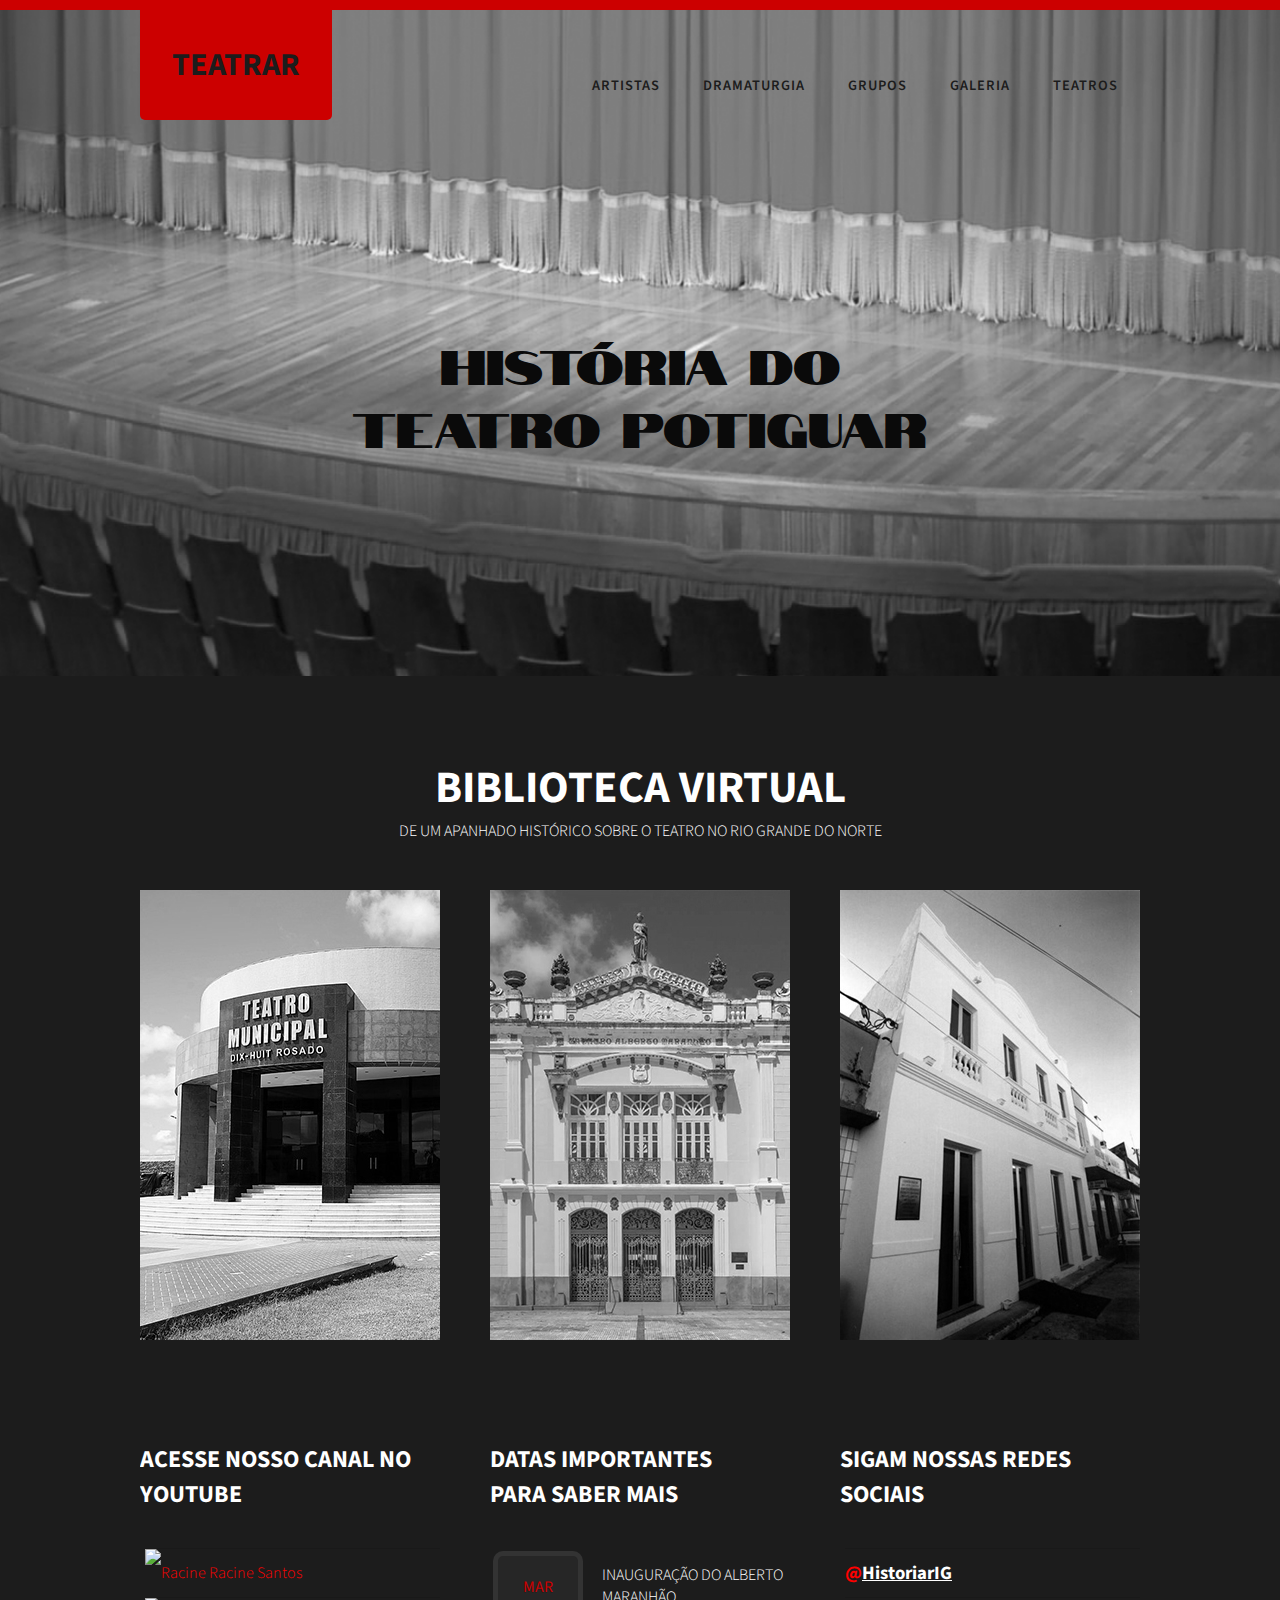
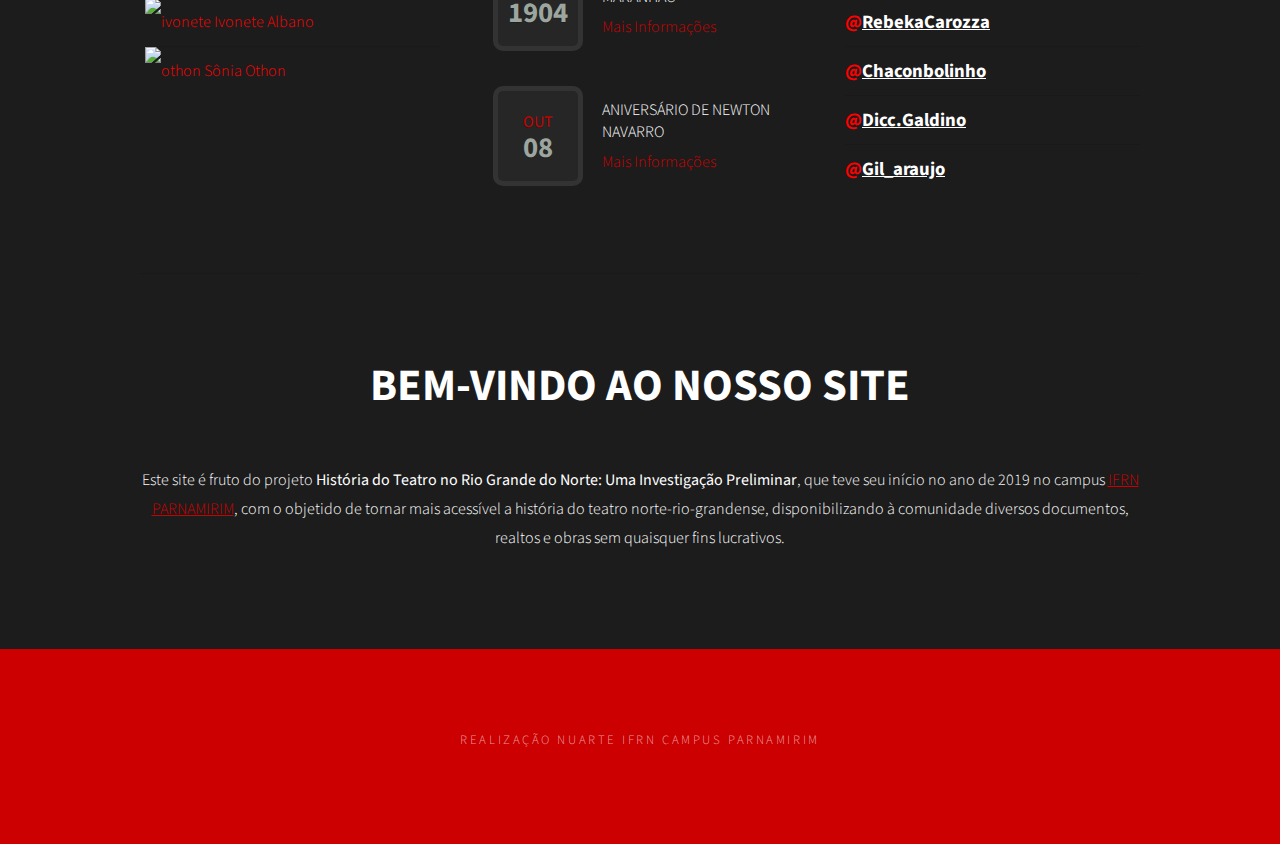
==== commit e2cb2a6e: "Add files via upload" ====
--- a/index.html
+++ b/index.html
@@ -2,7 +2,7 @@
 <html xmlns="http://www.w3.org/1999/xhtml">
 <head>
 <meta http-equiv="Content-Type" content="text/html; charset=utf-8" />
-<title>HISTORIAR</title>
+<title>TEATRAR</title>
 <meta name="keywords" content="" />
 <meta name="description" content="" />
 <link rel="stylesheet" href="css/glide.core.css">
@@ -20,23 +20,20 @@
 integrity="sha384-wfSDF2E50Y2D1uUdj0O3uMBJnjuUD4Ih7YwaYd1iqfktj0Uod8GCExl3Og8ifwB6"
 crossorigin="anonymous"></script>
 <script src="js/index.js"></script>
-
-
-
 </head>
 <body>
 <div id="header-wrapper">
 	<div id="header" class="containerdrop">
 		<div id="logo">
-			<h1><a href="index.html">HISTORIAR</a></h1>
+			<h1><a href="index.html">TEATRAR</a></h1>
 		</div>
 		<div id="menu">
 			<ul>
 				<li><a onclick="myFunction()" class="dropbtn">ARTISTAS</a></li>
 				<li><a href="dramaturgia.html" accesskey="2" title="">DRAMATURGIA</a></li>
-				<li><a href="futuro.html" accesskey="3" title="">GRUPOS</a></li>
+				<li><a href="grupos.html" accesskey="3" title="">GRUPOS</a></li>
 				<li><a href="galeria.html" accesskey="4" title="">GALERIA</a></li>
-				<li><a href="futuro.html" accesskey="5" title="">TEATROS</a></li>
+				<li><a href="teatros.html" accesskey="5" title="">TEATROS</a></li>
 				<div class="dropdown" id="dropdown">
 					<div id="myDropdown" class="dropdown-content">
 					  <a href="#" onclick="tipo(event)" id="todos">TODOS</a>
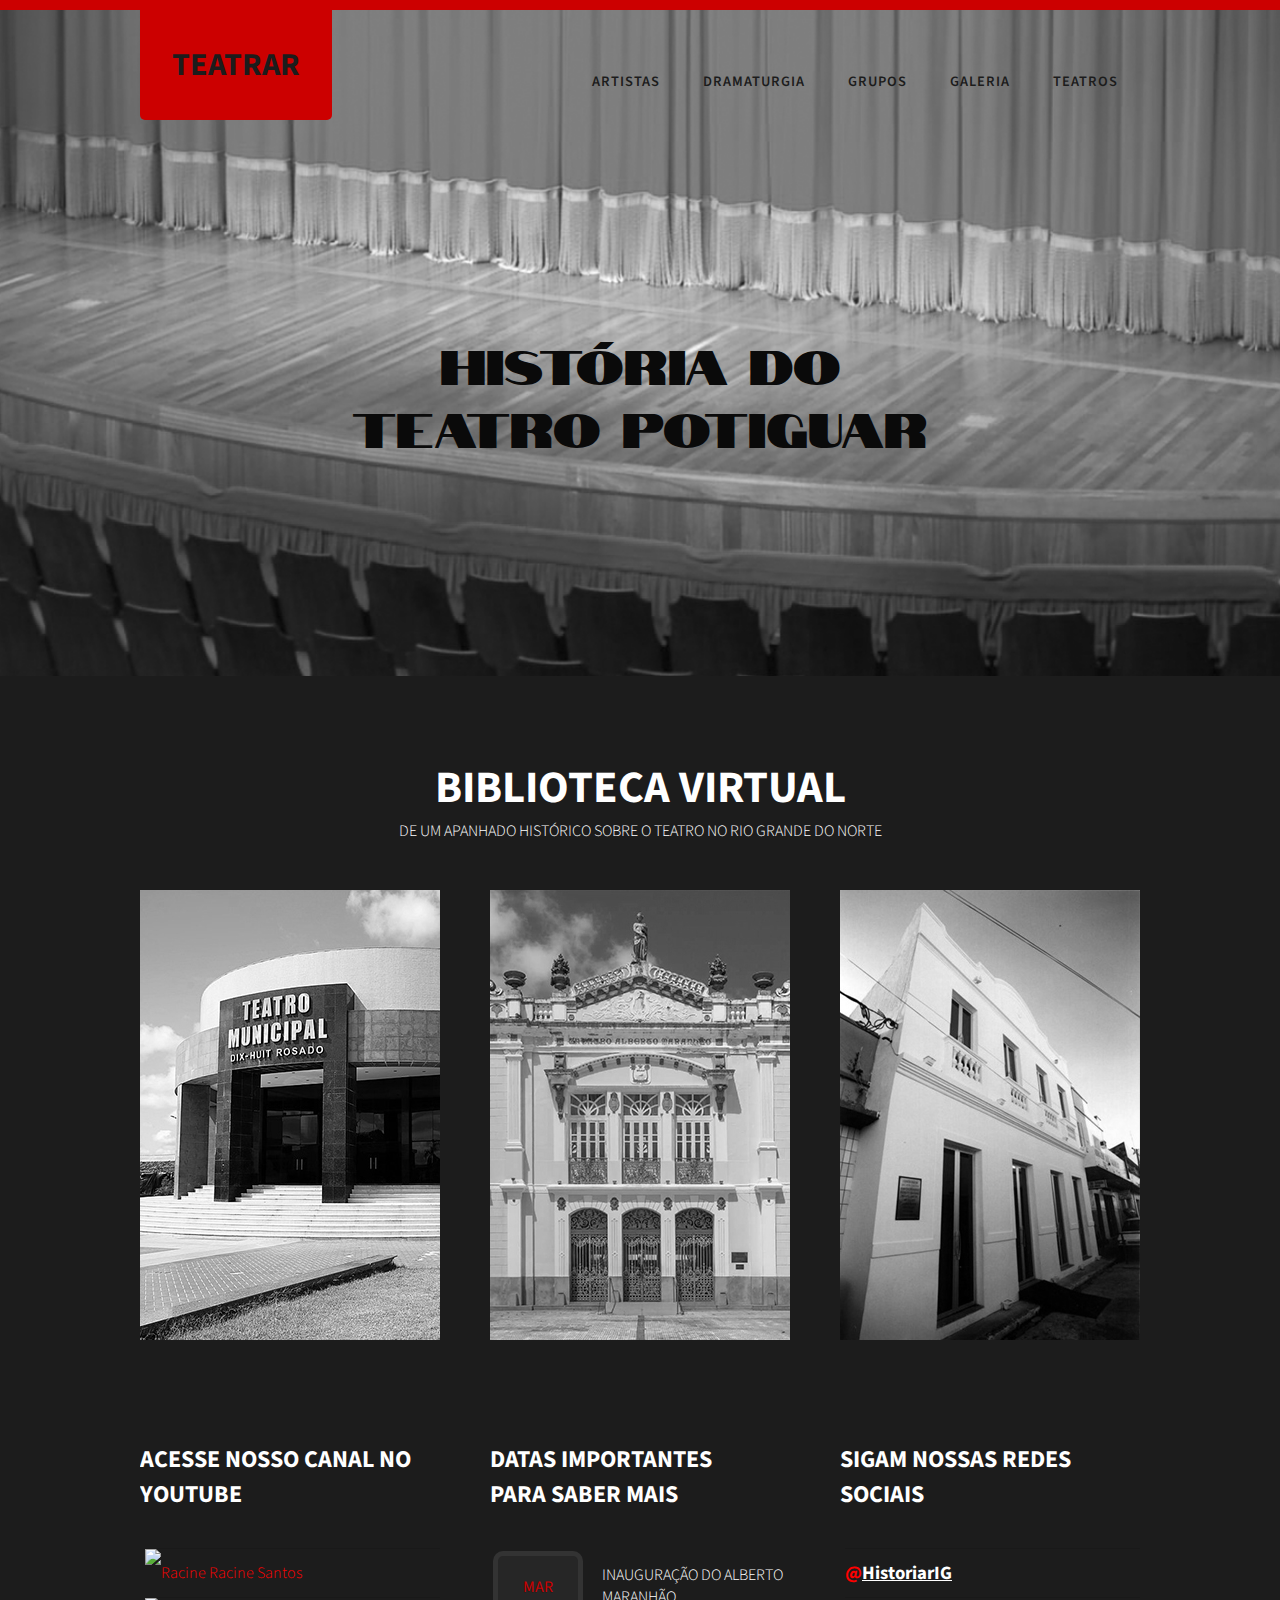
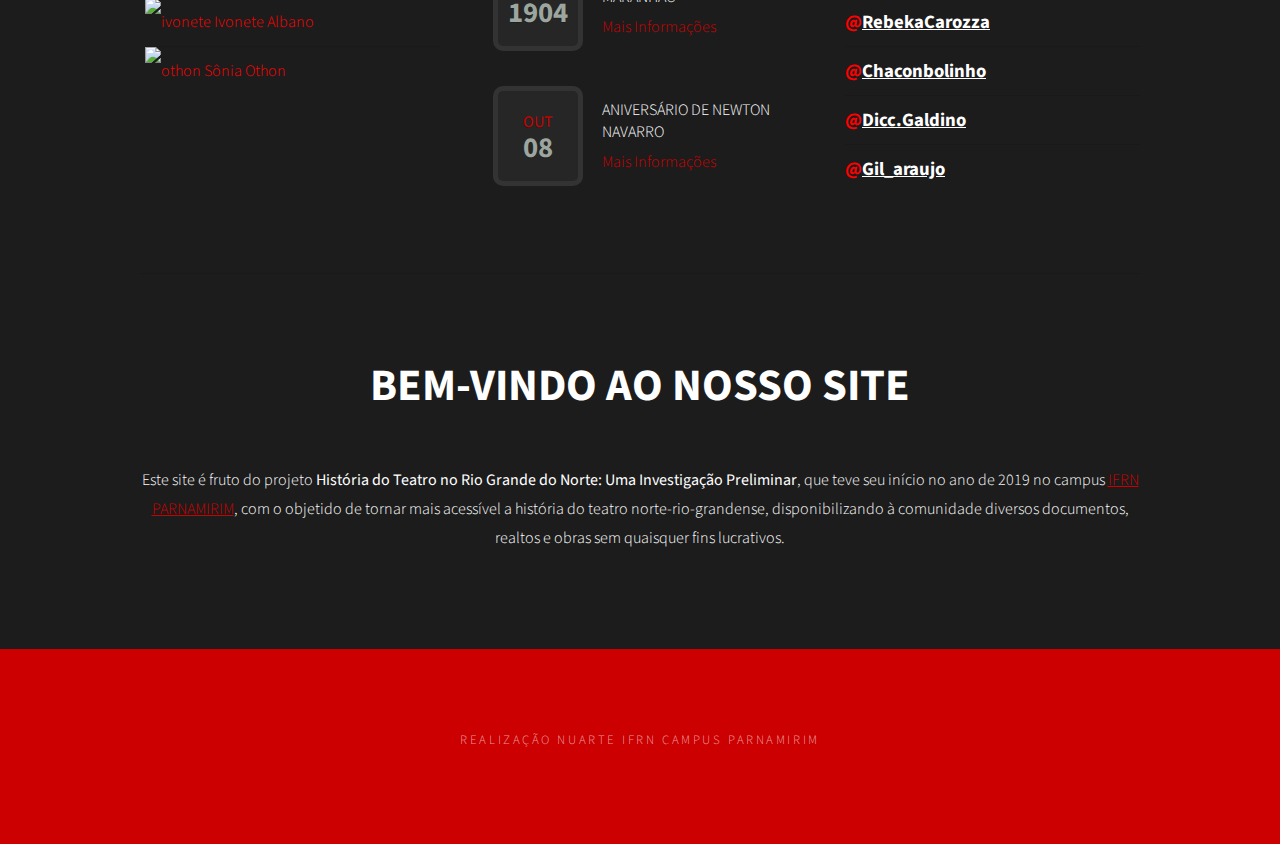
==== commit c61f96a4: "Add files via upload" ====
--- a/index.html
+++ b/index.html
@@ -32,7 +32,7 @@
 				<li><a onclick="myFunction()" class="dropbtn">ARTISTAS</a></li>
 				<li><a href="dramaturgia.html" accesskey="2" title="">DRAMATURGIA</a></li>
 				<li><a href="grupos.html" accesskey="3" title="">GRUPOS</a></li>
-				<li><a href="galeria.html" accesskey="4" title="">GALERIA</a></li>
+				<li><a onclick="myFunctionGaleria()" class="dropbtn" accesskey="4" title="">GALERIA</a></li>
 				<li><a href="teatros.html" accesskey="5" title="">TEATROS</a></li>
 				<div class="dropdown" id="dropdown">
 					<div id="myDropdown" class="dropdown-content">
@@ -43,6 +43,12 @@
 					  <a href="#" onclick="tipo(event)" id="pesquisador">PESQUISADOR</a>
 					  <a href="#" onclick="tipo(event)" id="produtor">PRODUTOR</a>
 					</div>
+					<div id="myDropdownGaleria" class="dropdown-contentGaleria">
+						<a href="#" onclick="tipoGaleria(event)" id="todos">TODOS</a>
+						<a href="#" onclick="tipoGaleria(event)" id="teatro">TEATROS</a>
+						<a href="#" onclick="tipoGaleria(event)" id="artista">ARTISTAS</a>
+						<a href="#" onclick="tipoGaleria(event)" id="evento">EVENTOS</a>
+					  </div>
 				  </div>
 			</ul>
 		</div>
--- a/css/index.css
+++ b/css/index.css
@@ -217,8 +217,8 @@
 	#menu
 {
 	position: absolute;
-	top: 4em;
-	right: 0;
+	margin-top: -2%;
+	margin-left: 43%;
 }
 
 #menu ul
@@ -527,6 +527,24 @@
     box-shadow: 0px 8px 16px 0px rgba(0,0,0,0.2);
     z-index: 250;
   }
+
+  .dropdown-contentGaleria {
+	display: none;
+	position: relative;
+	margin-left: 220%;
+	background-color: rgba(183, 28, 28, 0.7);
+	min-width: 160px;
+	overflow: auto;
+	box-shadow: 0px 8px 16px 0px rgba(0,0,0,0.2);
+	z-index: 1;
+  }
+
+  .dropdown-contentGaleria a {
+	color: black;
+	padding: 12px 16px;
+	text-decoration: none;
+	display: block;
+  }
   
   .dropdown-content a {
     color: black;
